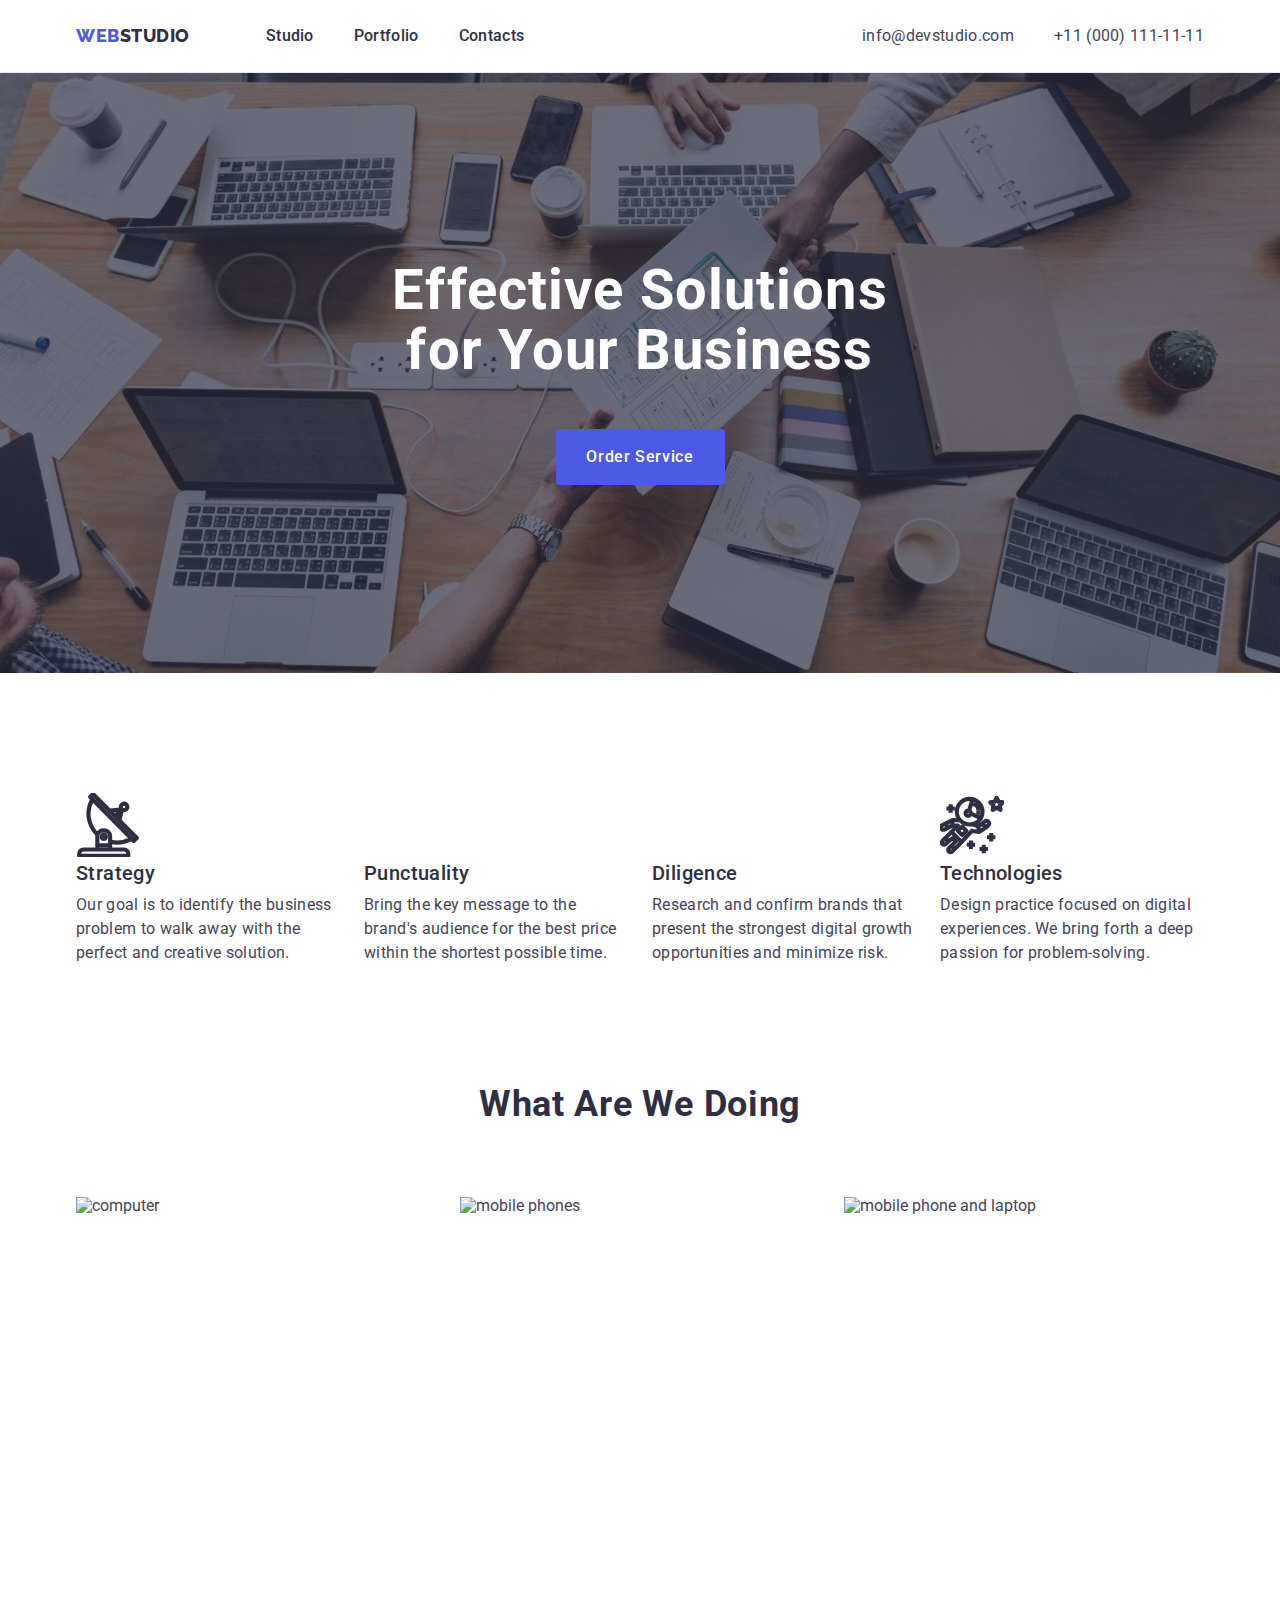
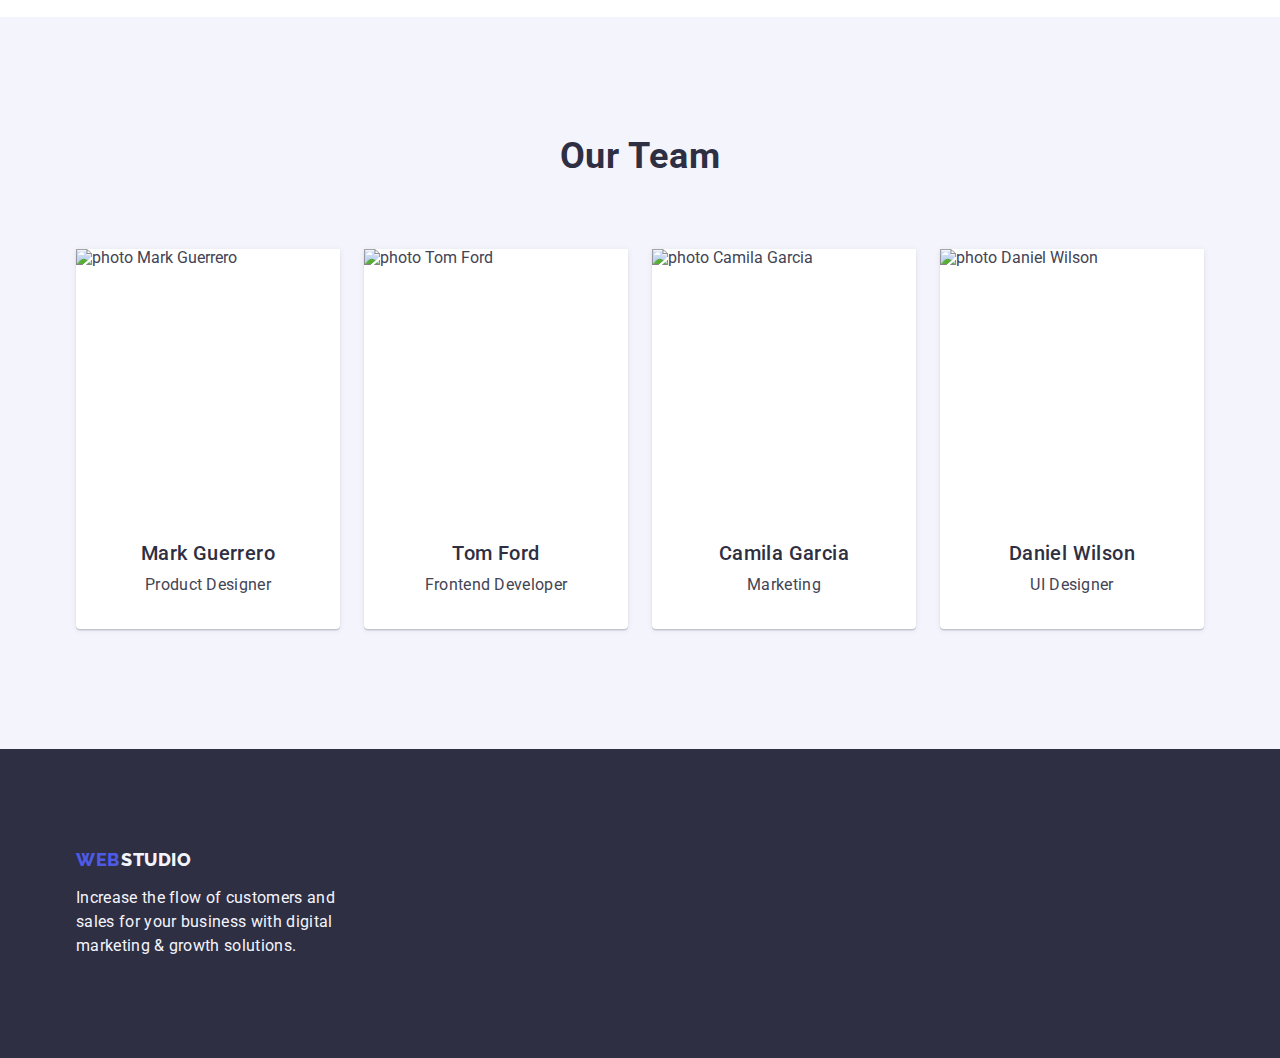
==== index.html @ 26f966c1 "fff" ====
<!DOCTYPE html>
<html lang="en">

<head>
    <meta charset="UTF-8">
    <meta http-equiv="X-UA-Compatible" content="IE=edge">
    <meta name="viewport" content="width=device-width, initial-scale=1.0">
    <title>Web Studio</title>
    <!--normalize-->
    <link rel="stylesheet" href="https://cdn.jsdelivr.net/npm/modern-normalize@2.0.0/modern-normalize.min.css">
    <!--Fonts-->
    <link rel="preconnect" href="https://fonts.googleapis.com">
    <link rel="preconnect" href="https://fonts.gstatic.com" crossorigin>
    <link href="https://fonts.googleapis.com/css2?family=Raleway:wght@800&family=Roboto:wght@400;500;700&display=swap"
        rel="stylesheet">
    <!--customs styles-->
    <link rel="stylesheet" href="./css/styles.css">
</head>

<body>
    <!--Header section-->
    <header class="header">
        <div class="container header-flex">
            <nav class="site-nav">
                <a href="./index.html" class="link logo">Web<span class="title-accent">Studio</span></a>
                <ul class="list header-list">
                    <li><a href="./index.html" class="link menu">Studio </a></li>
                    <li><a href="./portfolio.html" class="link menu">Portfolio</a></li>
                    <li><a href="" class="link menu">Contacts</a></li>
                </ul>
            </nav>
            <address class="headr-adress">
                <ul class="list header-list">
                    <li><a href="mailto:info@devstudio.com" class="link mail-tel">info@devstudio.com</a></li>
                    <li><a href="tel:+110001111111" class="link mail-tel">+11 (000) 111-11-11</a></li>
                </ul>
            </address>
        </div>
    </header>

    <!--Main -->
    <Main>
        <!--Section 1-->
        <section class="section-title">
            <div class="container">
                <h1 class="title">Effective Solutions for Your Business</h1>
                <button type="button" class="title-btn">Order Service</button>
            </div>
        </section>

        <!--Section 2-->
        <section class="section-two">
            <div class="container">
                <h2 class="visually-hidden">text</h2>
                <ul class="list sect-two-list">
                    <li class="items-bloks">
                        <svg class="sect-two-svg" width="64" height="64">
                            <use href="./images/icons.svg#antenna-1"></use>
                        </svg>
                        <h3 class="section-bloks-subtitle">Strategy</h3>
                        <p class="section-bloks-text">Our goal is to identify the business problem to walk away with the
                            perfect
                            and creative
                            solution.</p>
                    </li>
                    <li class="items-bloks">
                        <svg class="sect-two-svg" width="64" height="64">
                            <use href="./images/instagram.svg#clock-1"></use>
                        </svg>
                        <h3 class="section-bloks-subtitle">Punctuality</h3>
                        <p class="section-bloks-text">Bring the key message to the brand's audience for the best price
                            within the
                            shortest
                            possible time.</p>
                    </li>
                    <li class="items-bloks">
                        <svg class="sect-two-svg" width="64" height="64">
                            <use href=".images/icons.svg#diagram-1"></use>
                        </svg>
                        <h3 class="section-bloks-subtitle">Diligence</h3>
                        <p class="section-bloks-text">Research and confirm brands that present the strongest digital
                            growth
                            opportunities and
                            minimize risk.</p>
                    </li>
                    <li class="items-bloks">
                        <svg class="sect-two-svg" width="64" height="64">
                            <use href="./images/icons.svg#astronaut-1"></use>
                        </svg>
                        <h3 class="section-bloks-subtitle">Technologies</h3>
                        <p class="section-bloks-text">Design practice focused on digital experiences. We bring forth a
                            deep
                            passion for
                            problem-solving.</p>
                    </li>
                </ul>
            </div>
        </section>

        <!--Section 3-->
        <section class="section-works">
            <div class="container">
                <h2 class="subtitle-works">What are we doing</h2>
                <ul class="list list-works">
                    <li class="item-work"><img src="./images/main-page/Section-3/Rectangle71.jpg" alt="computer"
                            width="360" height="300">
                    </li>
                    <li class="item-work"><img src="./images/main-page/Section-3/Rectangle72.jpg" alt="mobile phones"
                            width="360" height="300"></li>
                    <li class="item-work"><img src="./images/main-page/Section-3/Rectangle73.jpg"
                            alt="mobile phone and laptop" width="360" height="300"> </li>
                </ul>
            </div>
        </section>

        <!--Section 4-->
        <section class="section-team">
            <div class="container">
                <h2 class="team-subtitle">Our Team</h2>
                <ul class="list list-teams">
                    <li class="item-team">
                        <img src="./images/main-page/Section-4/Mark-Guerrero.jpg" alt="photo Mark Guerrero" width="264"
                            height="260" class="foto-team">
                        <div class="team-block">
                            <h3 class="team-name">Mark Guerrero</h3>
                            <p class="desc-name">Product Designer</p>
                        </div>
                    </li>
                    <li class="item-team">
                        <img src="./images/main-page/Section-4/Tom-Ford.jpg" alt="photo Tom Ford" width="264"
                            height="260" class="foto-team">
                        <div class="team-block">
                            <h3 class="team-name">Tom Ford</h3>
                            <p class="desc-name">Frontend Developer</p>
                        </div>
                    </li>
                    <li class="item-team">
                        <img src="./images/main-page/Section-4/Camila-Garcia.jpg" alt="photo Camila Garcia" width="264"
                            height="260" class="foto-team">
                        <div class="team-block">
                            <h3 class="team-name">Camila Garcia</h3>
                            <p class="desc-name">Marketing</p>
                        </div>
                    </li>
                    <li class="item-team">
                        <img src="./images/main-page/Section-4/Daniel-Wilson.jpg" alt="photo Daniel Wilson" width="264"
                            height="260" class="foto-team">
                        <div class="team-block">
                            <h3 class="team-name">Daniel Wilson</h3>
                            <p class="desc-name">UI Designer</p>
                        </div>
                    </li>
                </ul>
            </div>
        </section>
    </Main>

    <!--Footer section -->
    <footer class="footer">
        <div class="container">
            <a href="./index.html" class="link logo logo-footer">web
                <span class="title-accent-footer">Studio</span></a>
            <p class="footer-text">Increase the flow of customers and sales for your business with digital marketing &
                growth solutions.
            </p>
        </div>
    </footer>
</body>

</html>
---- css/styles.css ----
/**
  |============================
  | common styles
  |============================
*/
:root {
    --background-color: #2E2F42;
    --btn-hover-color: #404BBF;
    --color-iris: #4D5AE5;
    --color-cloud: #F4F4FD;
    --white-color: #ffffff;
    --body-color: #434455;
    --cornflower: #E7E9FC;
}

/**
  |============================
  | reset styles
  |============================
*/
html,
body,
div,
span,
h1,
h2,
h3,
h4,
h5,
h6,
p,
a,
address,
img,
ol,
ul,
li,
tr,
th,
td,
footer,
header,
hgroup,
menu,
nav,
section,
audio,
video,
span {
    margin: 0;
    padding: 0;
}

.list {
    list-style: none;
}

.link {
    text-decoration: none;
}

.btn {
    font-family: inherit;
    cursor: pointer;
}

img {
    display: block;
}

.container {

    width: 1158px;
    margin-left: auto;
    margin-right: auto;
    padding-left: 15px;
    padding-right: 15px;
}

body {
    font-family: 'Roboto', sans-serif;
    color: var(--body-color);
    background-color: var(--white-color);
}

/**
  |============================
  | Header section
  |============================
*/
.header-flex {
    display: flex;
    justify-content: space-between;
}

.header-list {
    display: flex;
    align-items: center;
    gap: 40px;
}

.header {
    border-bottom: 1px solid var(--cornflower);
}

.site-nav {
    display: flex;
    align-items: center;
}

.logo {
    font-family: "Raleway",
        sans-serif;
    text-transform: uppercase;
    font-weight: 800;
    font-size: 18px;
    line-height: 1.17;
    letter-spacing: 0.03em;
    color: var(--color-iris);
    margin-right: 76px;
}

.title-accent {
    color: var(--background-color);
}

.menu {
    font-weight: 500;
    font-size: 16px;
    line-height: 1.5;
    letter-spacing: 0.02em;
    color: var(--background-color);
    padding: 24px 0;
    display: block;
}

.menu:focus,
.menu:hover {
    color: var(--btn-hover-color);
}

.headr-adress {
    font-style: normal;
}

.mail-tel {
    font-size: 16px;
    line-height: 1.5;
    letter-spacing: 0.02em;
    color: var(--body-color);
    padding: 24px 0;
    display: block;
}

.mail-tel:focus,
.mail-tel:hover {
    color: var(--btn-hover-color);
}

/**
  |============================
  | Section 1
  |============================
*/


.section-title {
    background: var(--background-color);
    background-image: linear-gradient(rgba(46, 47, 66, 0.70), rgba(46, 47, 66, 0.70)), url(../images/main-page/section-1/people-office.jpg);
    padding-top: 188px;
    padding-bottom: 188px;
    background-repeat: no-repeat;
    background-position: center;
    background-size: cover;
    max-width: 1440px;
    margin: 0 auto;
}

.title {
    font-weight: 700;
    font-size: 56px;
    line-height: 1.07;
    text-align: center;
    display: block;
    margin: 0 auto;
    color: var(--white-color);
    letter-spacing: 0.02em;
    margin-bottom: 48px;
    margin-top: 0;
    max-width: 496px;
}

.title-btn {
    background: var(--color-iris);
    color: var(--white-color);
    font-family: 'Roboto', sans-serif;
    font-size: 16px;
    letter-spacing: 0.04em;
    font-weight: 500;
    line-height: 1.5;
    cursor: pointer;
    width: 169px;
    height: 56px;
    margin: 0 auto;
    display: block;
    min-width: 169px;
    border: none;
    border-radius: 4px;
}

.title-btn:hover {
    background-color: var(--btn-hover-color);
}

.title-btn:focus {
    background-color: var(--btn-hover-color);
}

/**
  |============================
  | Section 2
  |============================
*/
.section-two {
    padding-top: 120px;
    padding-bottom: 120px;
}

.visually-hidden {
    position: absolute;
    width: 1px;
    height: 1px;
    margin: -1px;
    border: 0;
    padding: 0;
    white-space: nowrap;
    clip-path: inset(100%);
    clip: rect(0 0 0 0);
    overflow: hidden;
}

.sect-two-list {
    display: flex;
    gap: 24px;
}

.items-bloks {
    width: calc((100% - 3 * 24px) / 4);
}

.sect-two-svg {
    fill: none;
    stroke: #2E2F42;
}

.section-bloks-subtitle {
    font-weight: 500;
    font-size: 20px;
    line-height: 1.2;
    color: var(--background-color);
    letter-spacing: 0.02em;
    margin-bottom: 8px;
}

.section-bloks-text {
    color: var(--body-color);
    font-size: 16px;
    line-height: 1.5;
    letter-spacing: 0.02em;
}

/**
  |============================
  | Section 3
  |============================
*/

.section-works {
    padding-bottom: 120px;
}

.subtitle-works {
    font-size: 36px;
    line-height: 1.11;
    text-align: center;
    letter-spacing: 0.02em;
    text-transform: capitalize;
    color: var(--background-color);
    margin-bottom: 72px;
}

.list-works {
    display: flex;
    gap: 24px;
}

/**
  |============================
  | Section 4
  |============================
*/
.section-team {
    background: var(--color-cloud);
    padding-top: 120px;
    padding-bottom: 120px;
}

.team-subtitle {
    font-weight: 700;
    font-size: 36px;
    line-height: 1.11;
    letter-spacing: 0.02em;
    text-align: center;
    text-transform: capitalize;
    color: var(--background-color);
    margin-bottom: 72px;
}

.list-teams {
    display: flex;
    gap: 24px;
}

.item-team {
    background-color: var(--white-color);
    border-radius: 0px 0px 4px 4px;
    box-shadow: 0px 2px 1px 0px rgba(46, 47, 66, 0.08), 0px 1px 1px 0px rgba(46, 47, 66, 0.16), 0px 1px 6px 0px rgba(46, 47, 66, 0.08);
}

.team-block {
    padding: 32px 16px;
}

.team-name {
    color: var(--background-color);
    font-weight: 500;
    font-size: 20px;
    line-height: 1.2;
    letter-spacing: 0.02em;
    margin-bottom: 8px;
    text-align: center;
}

.desc-name {
    line-height: 1.5;
    letter-spacing: 0.02em;
    color: var(--body-color);
    text-align: center;
}

/**
  |============================
  | footer
  |============================
*/
.footer {
    background: var(--background-color);
    padding: 100px 0;
}

.logo-footer {
    color: var(--color-iris);
    display: inline-block;
    margin-bottom: 16px;
    margin-right: 0;
}

.title-accent-footer {
    color: var(--color-cloud);
    color: var(--color-cloud);
    margin-left: -3px;
}

.footer-text {
    line-height: 1.5;
    letter-spacing: 0.02em;
    color: var(--color-cloud);
    width: 264px;
}

/**
  |============================
  | portfolio body
  |============================
*/
.sect-portfolio {
    padding-top: 96px;
    padding-bottom: 120px;
}

.menu-portfolio {
    display: flex;
    gap: 24px;
    justify-content: center;
    margin-bottom: 72px;
}

.scrolls {
    font-weight: 500;
    font-size: 16px;
    line-height: 1.5;
    letter-spacing: 0.04em;
    background: var(--color-cloud);
    color: var(--color-iris);
    border-radius: 4px;
    border: 1px solid var(--cornflower);
    padding: 12px 24px;
}

.scrolls:focus,
.scrolls:hover {
    background: var(--btn-hover-color);
    color: var(--white-color);
    border: 1px solid transparent;
}

.link-block {
    padding: 32px 16px;
    border: 1px solid var(--cornflower);
    border-top: none;
}

.link-title {
    font-weight: 500;
    font-size: 20px;
    line-height: 1.2;
    letter-spacing: 0.02em;
    color: var(--background-color);
    margin-bottom: 8px;
}

.link-desk {
    font-size: 16px;
    line-height: 1.5;
    letter-spacing: 0.02em;
    color: var(--body-color);
}

.list-portfolio {
    display: flex;
    gap: 24px;
    row-gap: 48px;
    flex-wrap: wrap;
}

.item-portfolio {
    width: calc((100% - 48px) / 3);
    border: 1px solid var(--cornflower);
    background: var(--white-color);
}
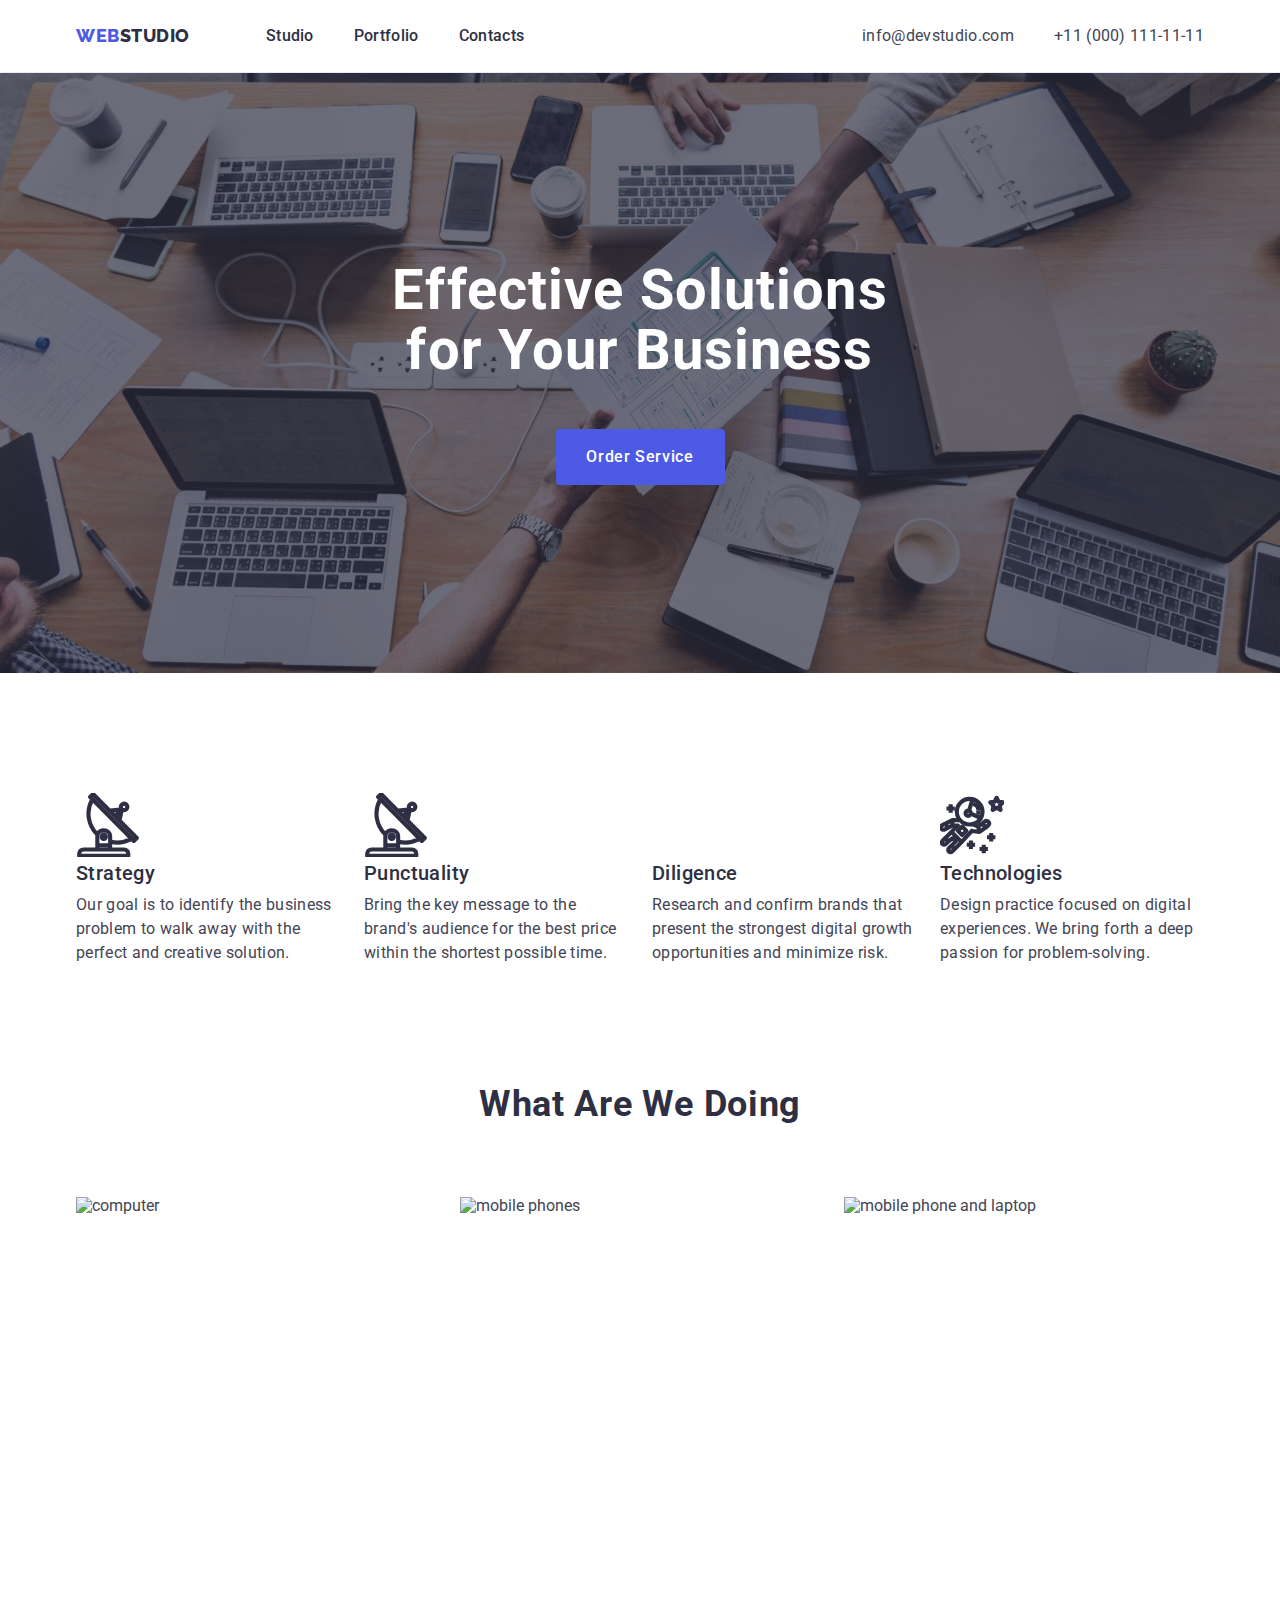
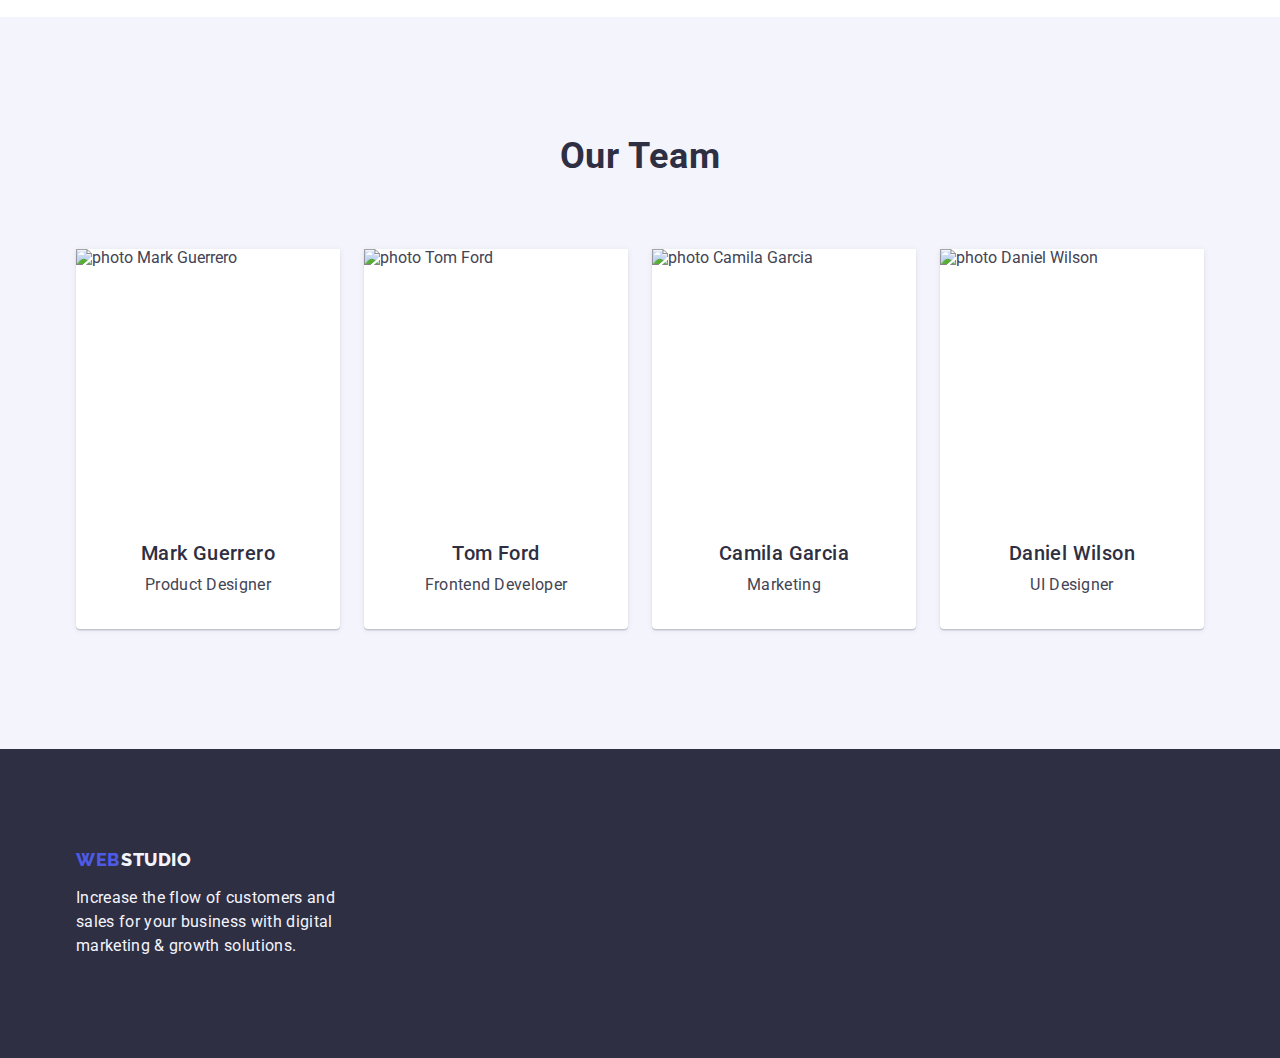
==== commit d8534252: "erere" ====
--- a/index.html
+++ b/index.html
@@ -65,7 +65,7 @@
                     </li>
                     <li class="items-bloks">
                         <svg class="sect-two-svg" width="64" height="64">
-                            <use href="./images/instagram.svg#clock-1"></use>
+                            <use href="./images/icons.svg#antenna-1"></use>
                         </svg>
                         <h3 class="section-bloks-subtitle">Punctuality</h3>
                         <p class="section-bloks-text">Bring the key message to the brand's audience for the best price
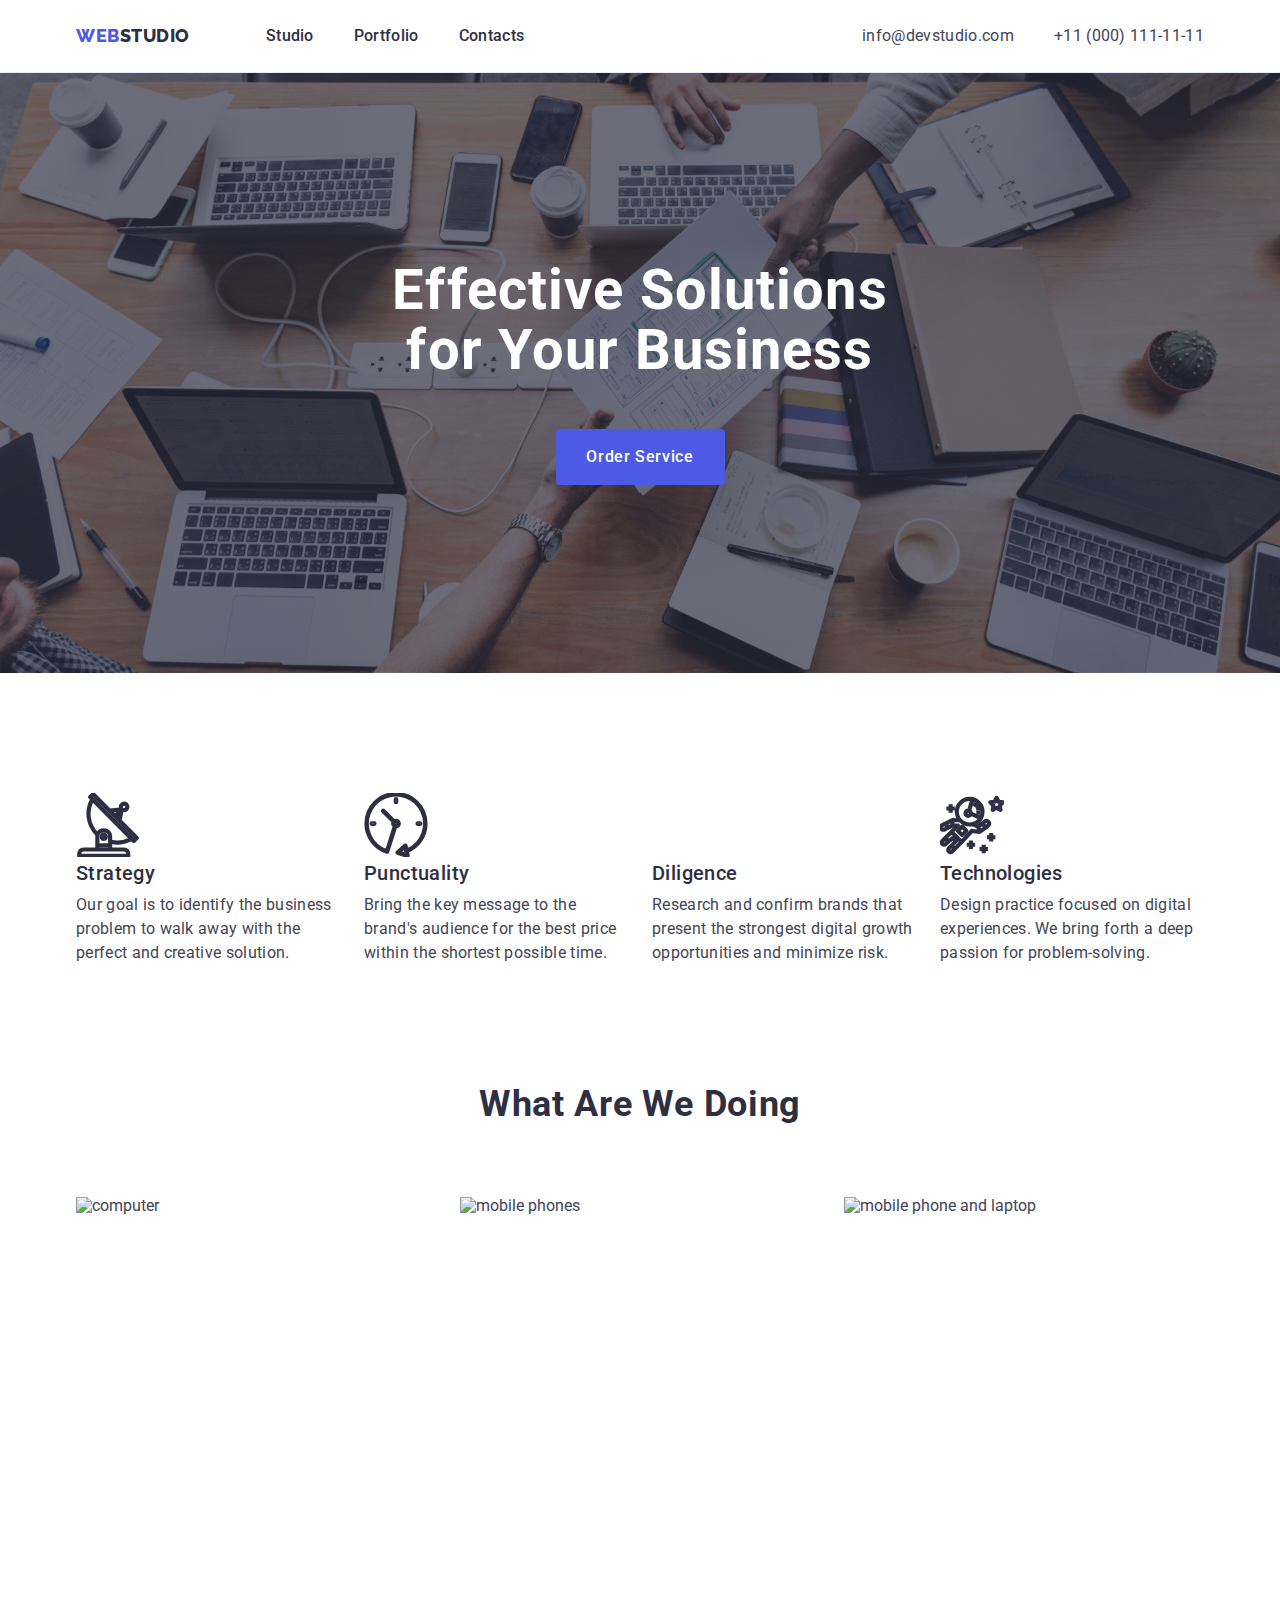
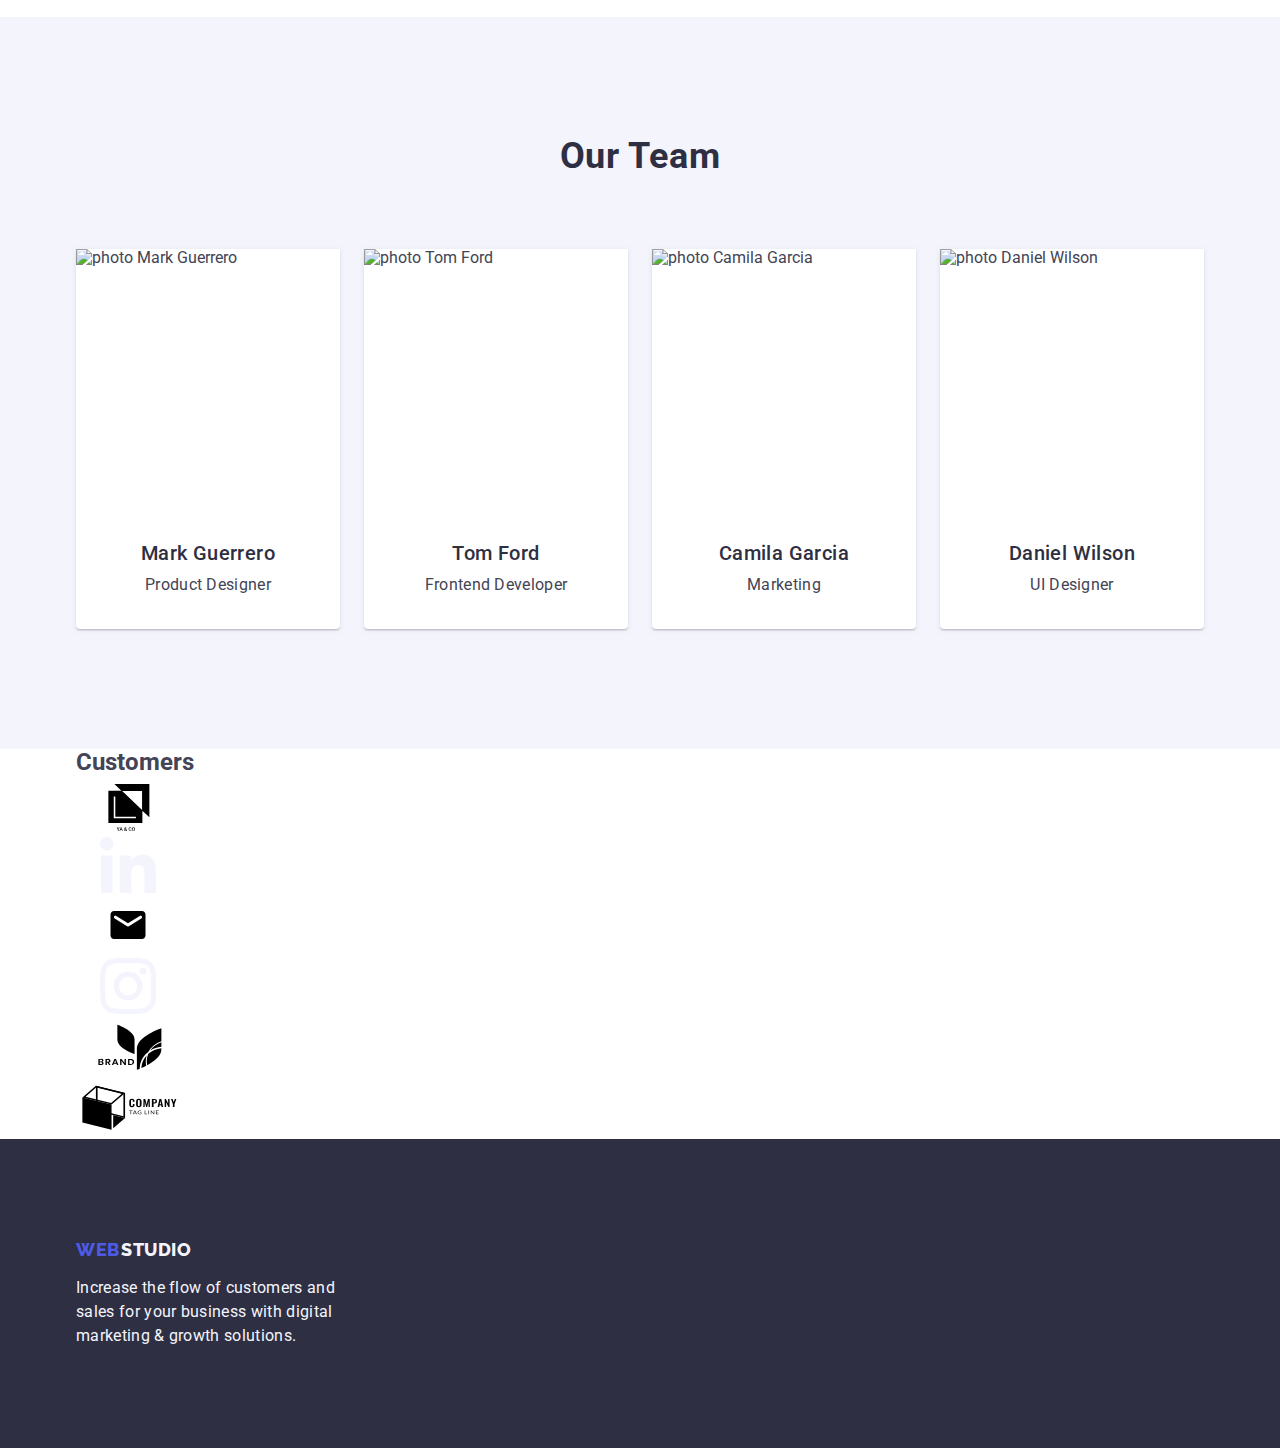
==== commit e0e4b23f: "йцу" ====
--- a/index.html
+++ b/index.html
@@ -55,7 +55,7 @@
                 <ul class="list sect-two-list">
                     <li class="items-bloks">
                         <svg class="sect-two-svg" width="64" height="64">
-                            <use href="./images/icons.svg#antenna-1"></use>
+                            <use href="./images/icons.svg#antenna"></use>
                         </svg>
                         <h3 class="section-bloks-subtitle">Strategy</h3>
                         <p class="section-bloks-text">Our goal is to identify the business problem to walk away with the
@@ -65,7 +65,7 @@
                     </li>
                     <li class="items-bloks">
                         <svg class="sect-two-svg" width="64" height="64">
-                            <use href="./images/icons.svg#antenna-1"></use>
+                            <use href="./images/icons.svg#clock"></use>
                         </svg>
                         <h3 class="section-bloks-subtitle">Punctuality</h3>
                         <p class="section-bloks-text">Bring the key message to the brand's audience for the best price
@@ -75,7 +75,7 @@
                     </li>
                     <li class="items-bloks">
                         <svg class="sect-two-svg" width="64" height="64">
-                            <use href=".images/icons.svg#diagram-1"></use>
+                            <use href=".images/icons.svg#diagram"></use>
                         </svg>
                         <h3 class="section-bloks-subtitle">Diligence</h3>
                         <p class="section-bloks-text">Research and confirm brands that present the strongest digital
@@ -85,7 +85,7 @@
                     </li>
                     <li class="items-bloks">
                         <svg class="sect-two-svg" width="64" height="64">
-                            <use href="./images/icons.svg#astronaut-1"></use>
+                            <use href="./images/icons.svg#astronaut"></use>
                         </svg>
                         <h3 class="section-bloks-subtitle">Technologies</h3>
                         <p class="section-bloks-text">Design practice focused on digital experiences. We bring forth a
@@ -153,14 +153,53 @@
                 </ul>
             </div>
         </section>
+
+        <!--Section 5-->
+        <section class="section-customers">
+            <div class="container">
+                <h2>Customers</h2>
+                <ul class="list list-icon">
+                    <li class="item-icon"><a href="" class="link-icon" aria-label="logo-1">
+                            <svg class="customers-icon" width="104" height="56">
+                                <use href="./images/icons.svg#logo-1"></use>
+                            </svg>
+                        </a></li>
+                    <li class="item-icon"><a href="" class="link-icon" aria-label="logo-2">
+                            <svg class="customers-icon" width="104" height="56">
+                                <use href="./images/icons.svg#linkedin"></use>
+                            </svg>
+                        </a></li>
+                    <li class="item-icon"><a href="" class="link-icon" aria-label="logo-3">
+                            <svg class="customers-icon" width="104" height="56">
+                                <use href="./images/icons.svg#email"></use>
+                            </svg>
+                        </a></li>
+                    <li class="item-icon"><a href="" class="link-icon" aria-label="logo-4">
+                            <svg class="customers-icon" width="104" height="56">
+                                <use href="./images/icons.svg#instagram"></use>
+                            </svg>
+                        </a></li>
+                    <li class="item-icon"><a href="" class="link-icon" aria-label="logo-5">
+                            <svg class="customers-icon" width="104" height="56">
+                                <use href="./images/icons.svg#logo-5"></use>
+                            </svg>
+                        </a></li>
+                    <li class="item-icon"><a href="" class="link-icon" aria-label="logo-6">
+                            <svg class="customers-icon" width="104" height="56">
+                                <use href="./images/icons.svg#logo-6"></use>
+                            </svg>
+                        </a></li>
+                </ul>
+            </div>
+        </section>
     </Main>
-
     <!--Footer section -->
     <footer class="footer">
         <div class="container">
             <a href="./index.html" class="link logo logo-footer">web
                 <span class="title-accent-footer">Studio</span></a>
-            <p class="footer-text">Increase the flow of customers and sales for your business with digital marketing &
+            <p class="footer-text">Increase the flow of customers and sales for your business with digital
+                marketing &
                 growth solutions.
             </p>
         </div>
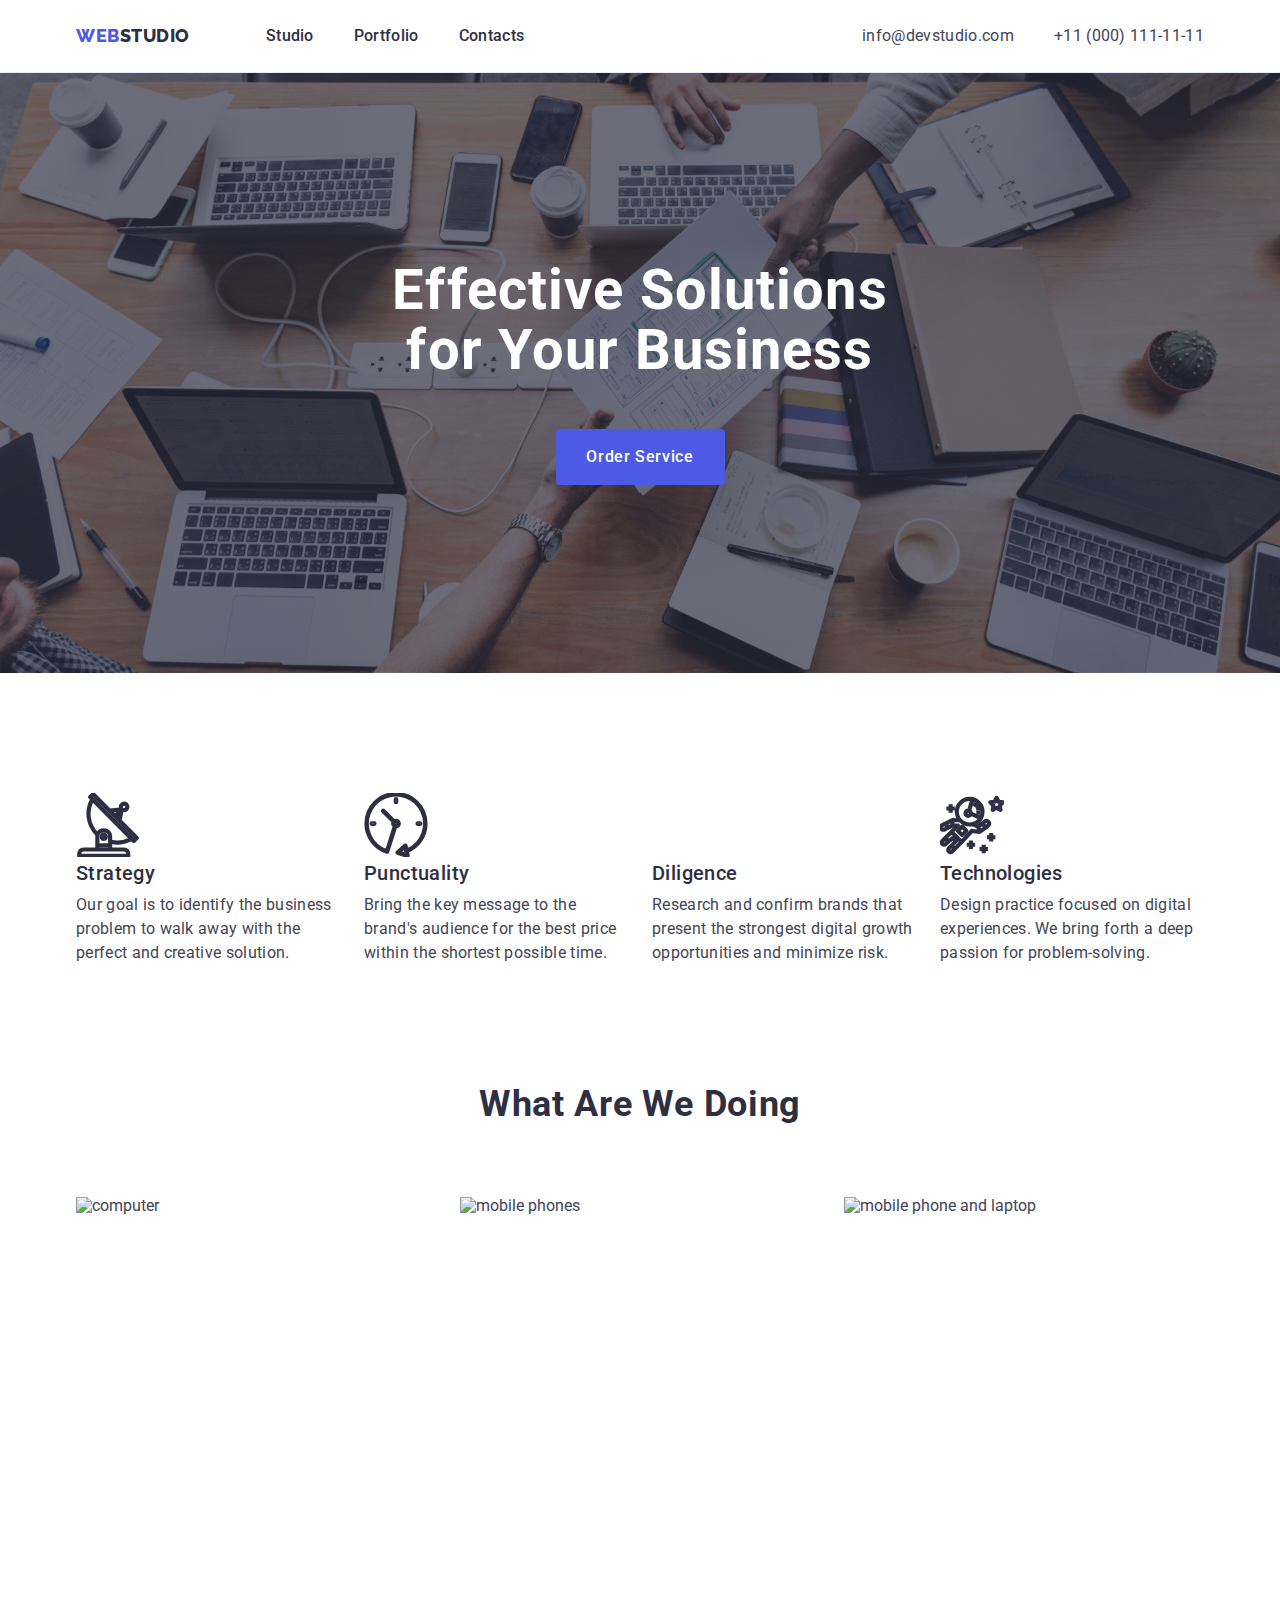
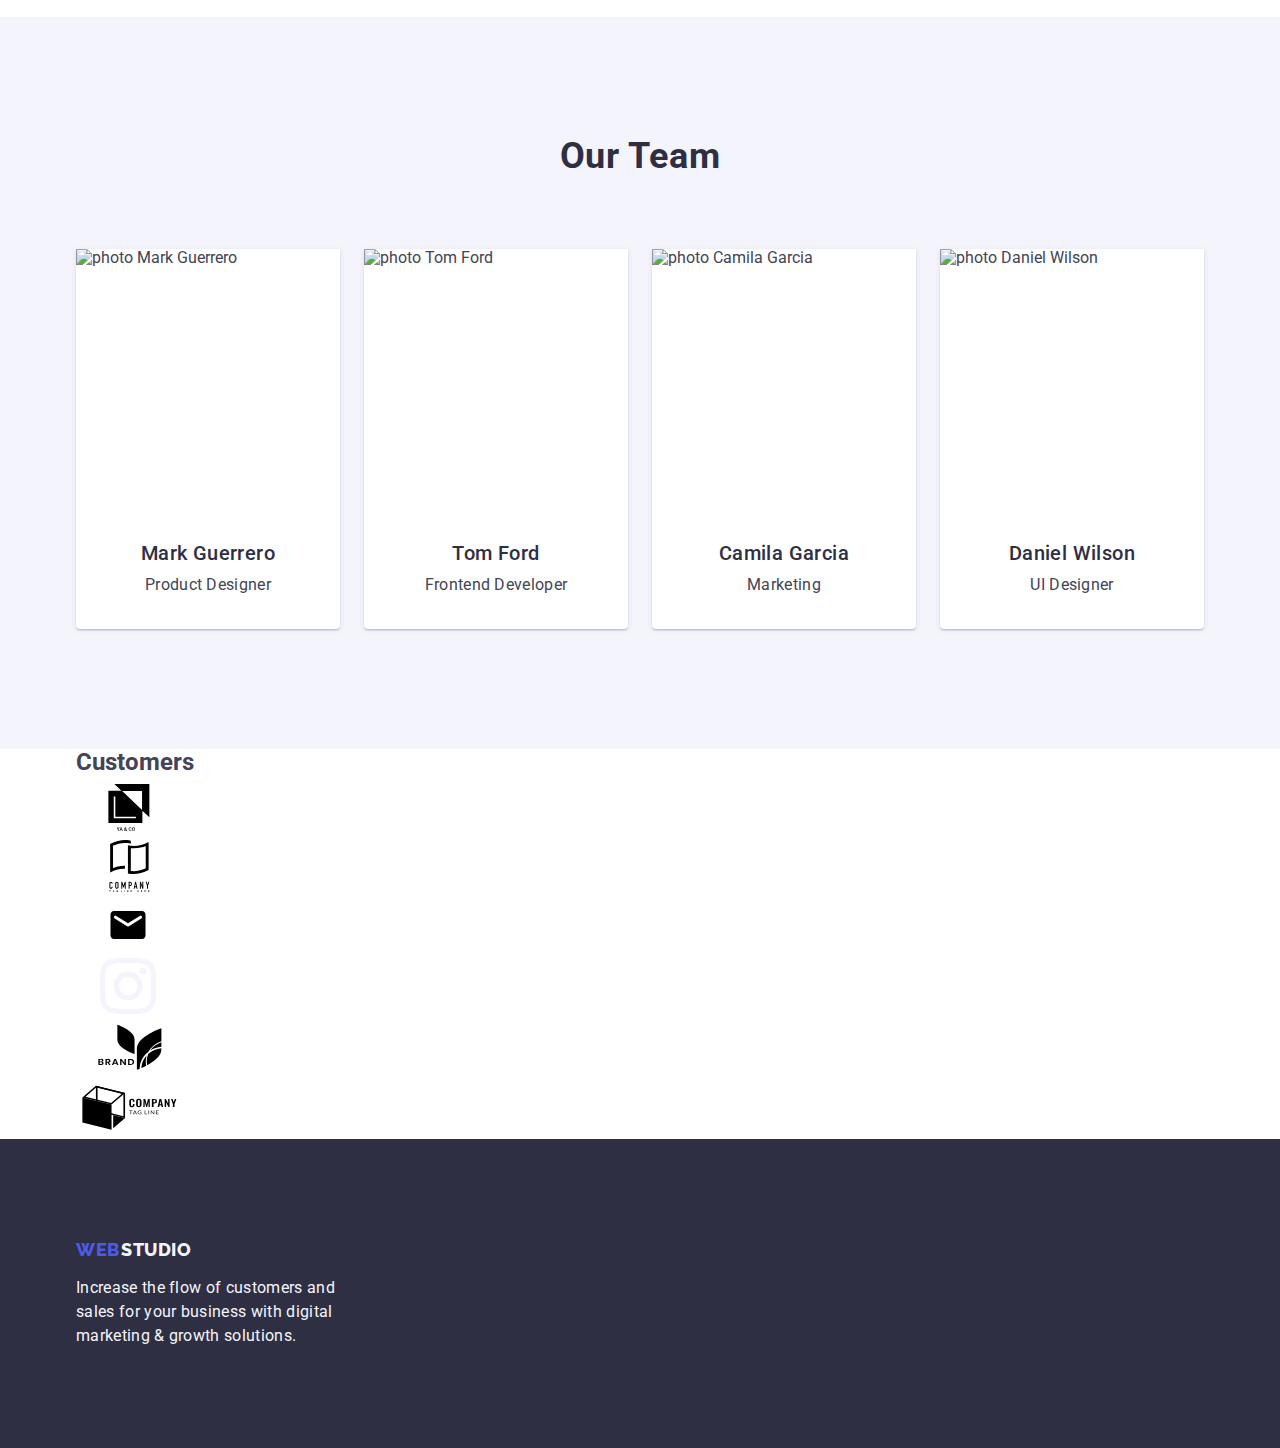
==== commit 915fbffd: "3у1уу" ====
--- a/index.html
+++ b/index.html
@@ -166,7 +166,7 @@
                         </a></li>
                     <li class="item-icon"><a href="" class="link-icon" aria-label="logo-2">
                             <svg class="customers-icon" width="104" height="56">
-                                <use href="./images/icons.svg#linkedin"></use>
+                                <use href="./images/icons.svg#logo-2"></use>
                             </svg>
                         </a></li>
                     <li class="item-icon"><a href="" class="link-icon" aria-label="logo-3">
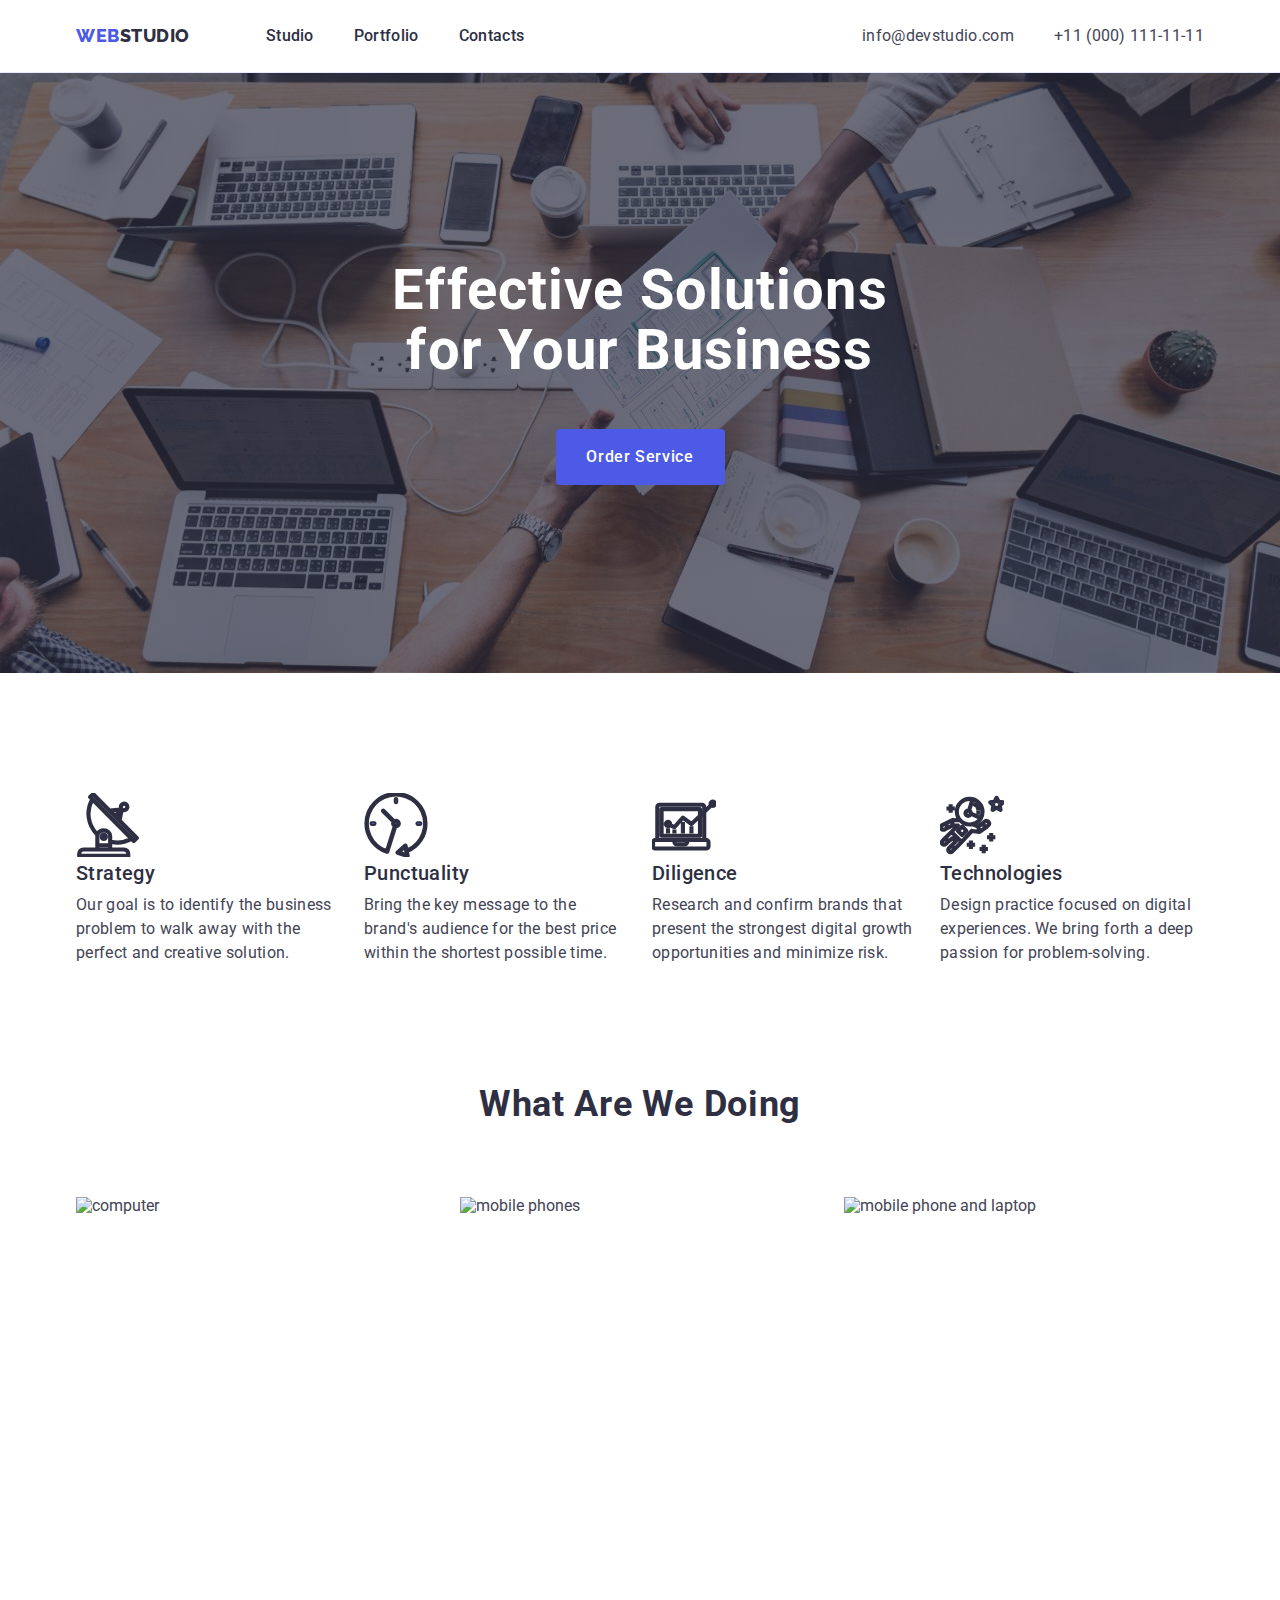
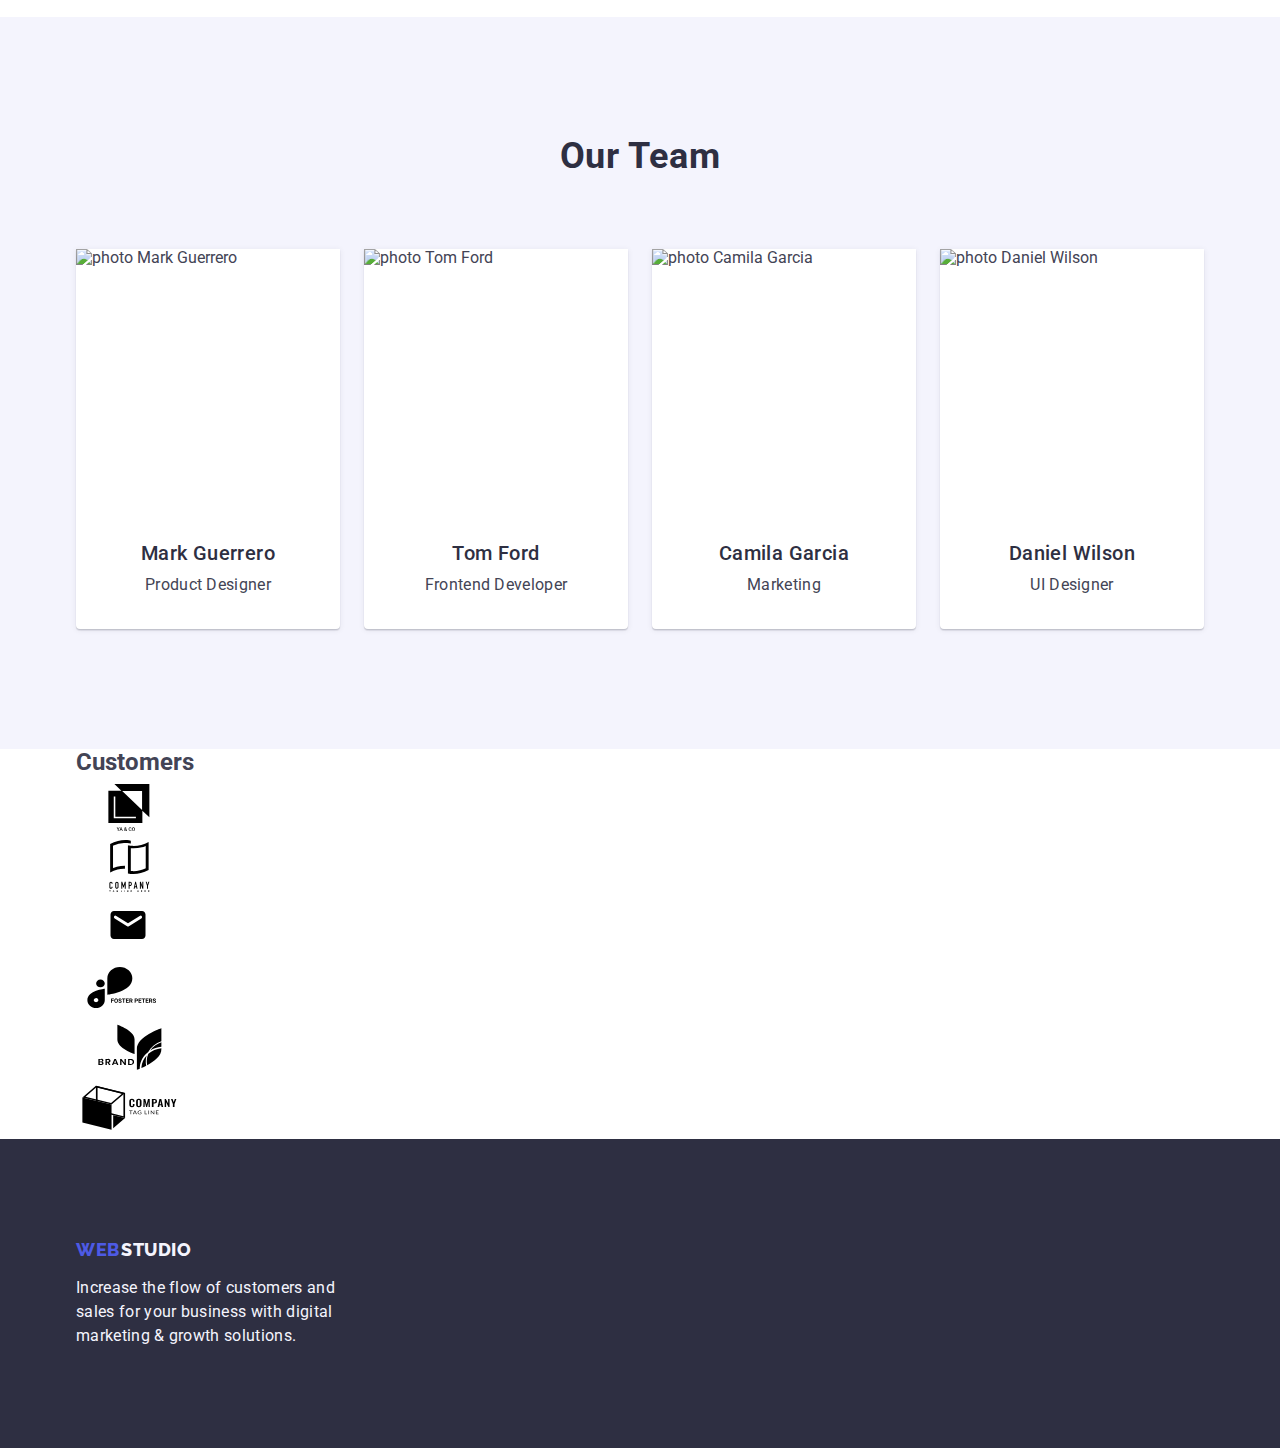
==== commit fc521642: "343f" ====
--- a/index.html
+++ b/index.html
@@ -75,7 +75,7 @@
                     </li>
                     <li class="items-bloks">
                         <svg class="sect-two-svg" width="64" height="64">
-                            <use href=".images/icons.svg#diagram"></use>
+                            <use href="./images/icons.svg#diagram"></use>
                         </svg>
                         <h3 class="section-bloks-subtitle">Diligence</h3>
                         <p class="section-bloks-text">Research and confirm brands that present the strongest digital
@@ -176,7 +176,7 @@
                         </a></li>
                     <li class="item-icon"><a href="" class="link-icon" aria-label="logo-4">
                             <svg class="customers-icon" width="104" height="56">
-                                <use href="./images/icons.svg#instagram"></use>
+                                <use href="./images/icons.svg#logo-4"></use>
                             </svg>
                         </a></li>
                     <li class="item-icon"><a href="" class="link-icon" aria-label="logo-5">
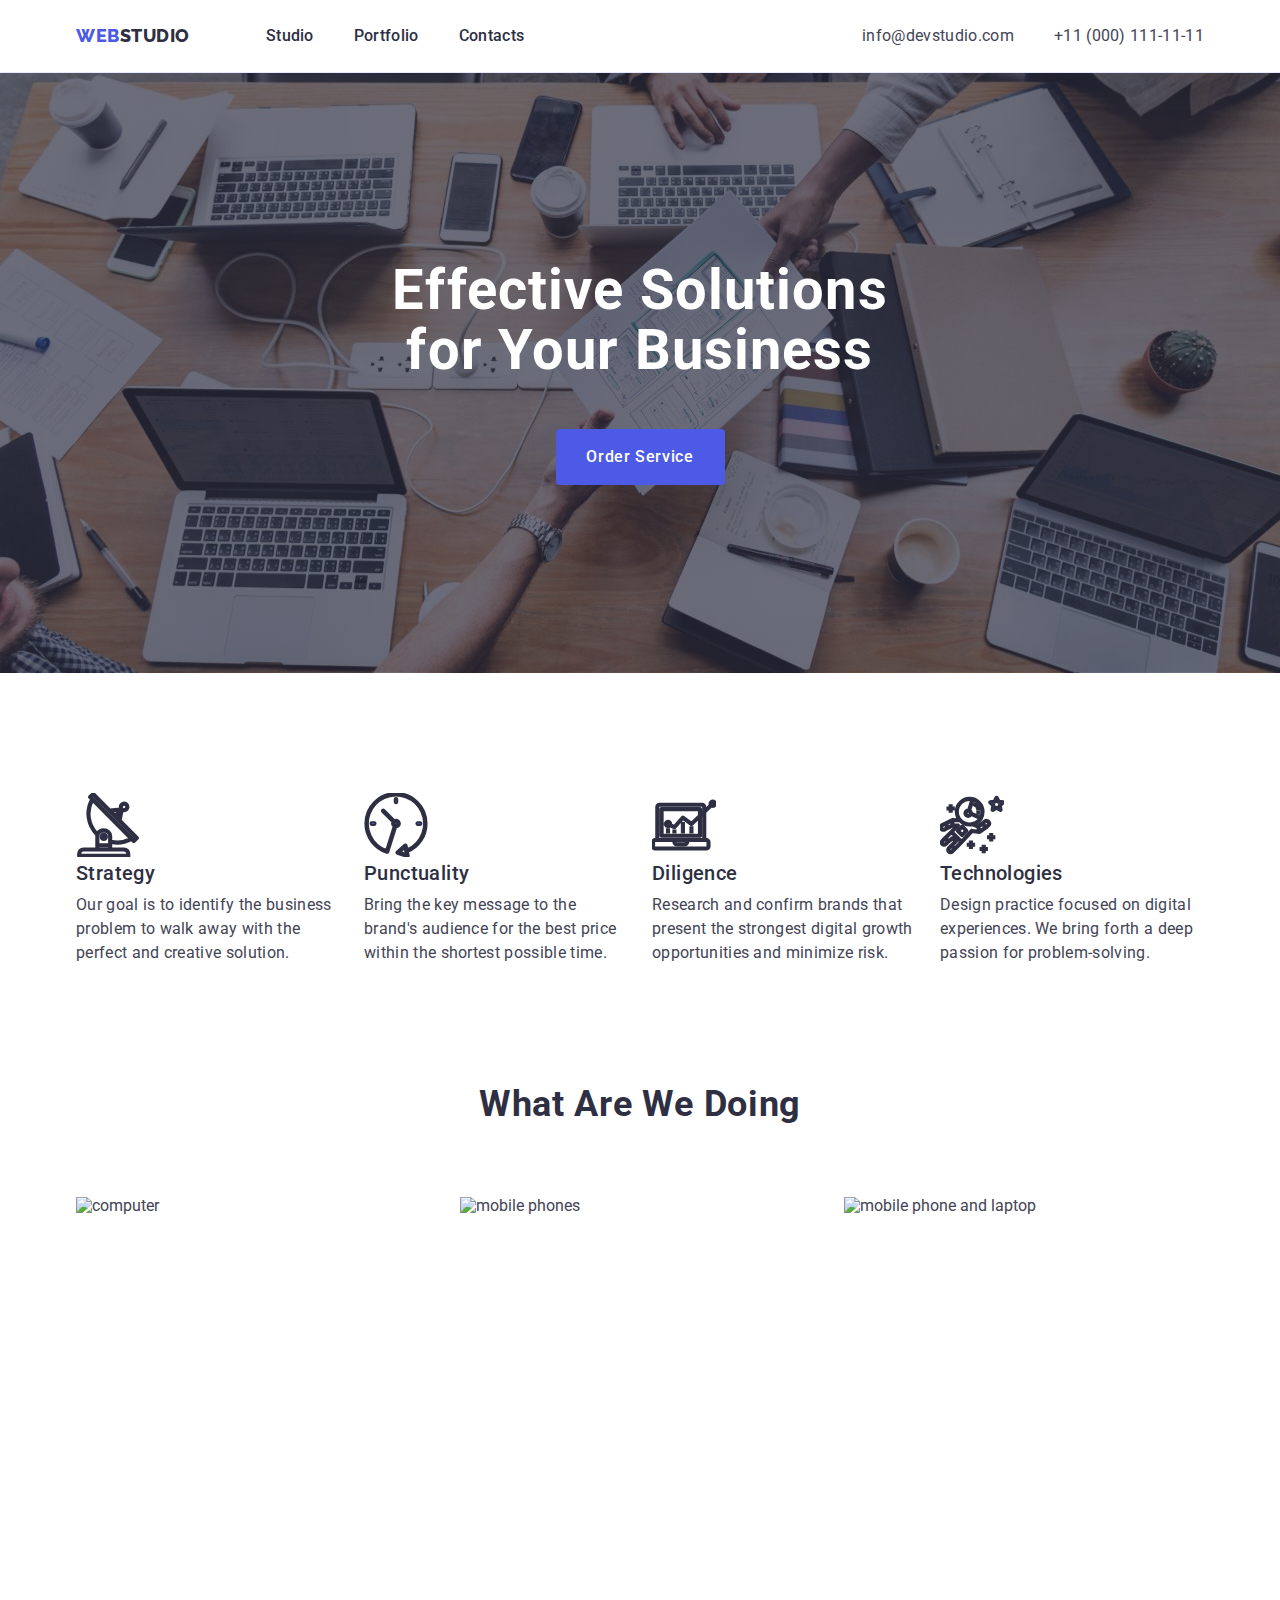
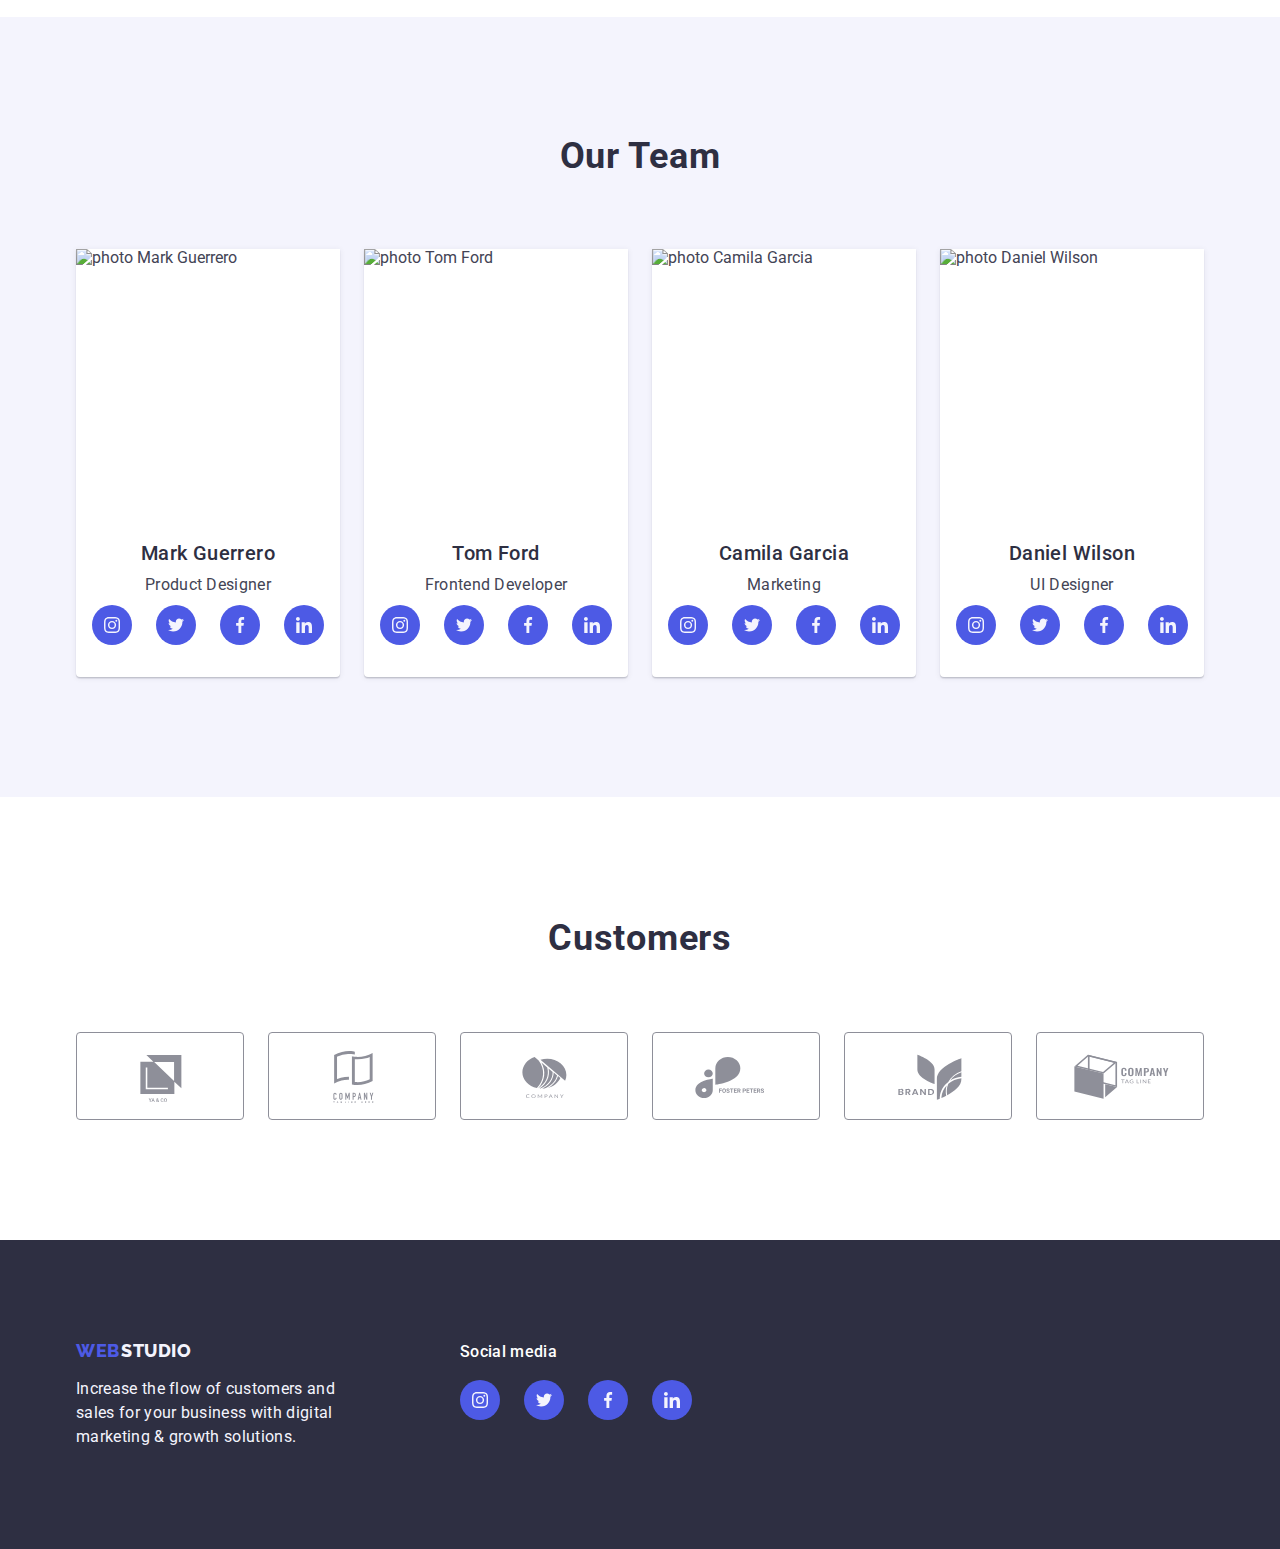
==== commit 80a07756: "123" ====
--- a/index.html
+++ b/index.html
@@ -55,7 +55,7 @@
                 <ul class="list sect-two-list">
                     <li class="items-bloks">
                         <svg class="sect-two-svg" width="64" height="64">
-                            <use href="./images/icons.svg#antenna"></use>
+                            <use xlink:href="./images/sprite.svg#antenna"></use>
                         </svg>
                         <h3 class="section-bloks-subtitle">Strategy</h3>
                         <p class="section-bloks-text">Our goal is to identify the business problem to walk away with the
@@ -65,7 +65,7 @@
                     </li>
                     <li class="items-bloks">
                         <svg class="sect-two-svg" width="64" height="64">
-                            <use href="./images/icons.svg#clock"></use>
+                            <use href="./images/sprite.svg#clock"></use>
                         </svg>
                         <h3 class="section-bloks-subtitle">Punctuality</h3>
                         <p class="section-bloks-text">Bring the key message to the brand's audience for the best price
@@ -75,7 +75,7 @@
                     </li>
                     <li class="items-bloks">
                         <svg class="sect-two-svg" width="64" height="64">
-                            <use href="./images/icons.svg#diagram"></use>
+                            <use href="./images/sprite.svg#diagram"></use>
                         </svg>
                         <h3 class="section-bloks-subtitle">Diligence</h3>
                         <p class="section-bloks-text">Research and confirm brands that present the strongest digital
@@ -85,7 +85,7 @@
                     </li>
                     <li class="items-bloks">
                         <svg class="sect-two-svg" width="64" height="64">
-                            <use href="./images/icons.svg#astronaut"></use>
+                            <use href="./images/sprite.svg#astronaut"></use>
                         </svg>
                         <h3 class="section-bloks-subtitle">Technologies</h3>
                         <p class="section-bloks-text">Design practice focused on digital experiences. We bring forth a
@@ -124,6 +124,36 @@
                         <div class="team-block">
                             <h3 class="team-name">Mark Guerrero</h3>
                             <p class="desc-name">Product Designer</p>
+                            <ul class="list list-icons-team">
+                                <li class="item-icons-team">
+                                    <a href="" class="link-icons-team">
+                                        <svg class="social-media-icon" width="16" height="16">
+                                            <use href="./images/sprite.svg#instagram"></use>
+                                        </svg>
+                                    </a>
+                                </li>
+                                <li class="item-icons-team">
+                                    <a href="" class="link-icons-team">
+                                        <svg class="social-media-icon" width="16" height="16">
+                                            <use href="./images/sprite.svg#twitter"></use>
+                                        </svg>
+                                    </a>
+                                </li>
+                                <li class="item-icons-team">
+                                    <a href="" class="link-icons-team">
+                                        <svg class="social-media-icon" width="16" height="16">
+                                            <use href="./images/sprite.svg#facebook"></use>
+                                        </svg>
+                                    </a>
+                                </li>
+                                <li class="item-icons-team">
+                                    <a href="" class="link-icons-team">
+                                        <svg class="social-media-icon" width="16" height="16">
+                                            <use href="./images/sprite.svg#linkedin"></use>
+                                        </svg>
+                                    </a>
+                                </li>
+                            </ul>
                         </div>
                     </li>
                     <li class="item-team">
@@ -132,6 +162,36 @@
                         <div class="team-block">
                             <h3 class="team-name">Tom Ford</h3>
                             <p class="desc-name">Frontend Developer</p>
+                            <ul class="list list-icons-team">
+                                <li class="item-icons-team">
+                                    <a href="" class="link-icons-team">
+                                        <svg class="social-media-icon" width="16" height="16">
+                                            <use href="./images/sprite.svg#instagram"></use>
+                                        </svg>
+                                    </a>
+                                </li>
+                                <li class="item-icons-team">
+                                    <a href="" class="link-icons-team">
+                                        <svg class="social-media-icon" width="16" height="16">
+                                            <use href="./images/sprite.svg#twitter"></use>
+                                        </svg>
+                                    </a>
+                                </li>
+                                <li class="item-icons-team">
+                                    <a href="" class="link-icons-team">
+                                        <svg class="social-media-icon" width="16" height="16">
+                                            <use href="./images/sprite.svg#facebook"></use>
+                                        </svg>
+                                    </a>
+                                </li>
+                                <li class="item-icons-team">
+                                    <a href="" class="link-icons-team">
+                                        <svg class="social-media-icon" width="16" height="16">
+                                            <use href="./images/sprite.svg#linkedin"></use>
+                                        </svg>
+                                    </a>
+                                </li>
+                            </ul>
                         </div>
                     </li>
                     <li class="item-team">
@@ -140,6 +200,36 @@
                         <div class="team-block">
                             <h3 class="team-name">Camila Garcia</h3>
                             <p class="desc-name">Marketing</p>
+                            <ul class="list list-icons-team">
+                                <li class="item-icons-team">
+                                    <a href="" class="link-icons-team">
+                                        <svg class="social-media-icon" width="16" height="16">
+                                            <use href="./images/sprite.svg#instagram"></use>
+                                        </svg>
+                                    </a>
+                                </li>
+                                <li class="item-icons-team">
+                                    <a href="" class="link-icons-team">
+                                        <svg class="social-media-icon" width="16" height="16">
+                                            <use href="./images/sprite.svg#twitter"></use>
+                                        </svg>
+                                    </a>
+                                </li>
+                                <li class="item-icons-team">
+                                    <a href="" class="link-icons-team">
+                                        <svg class="social-media-icon" width="16" height="16">
+                                            <use href="./images/sprite.svg#facebook"></use>
+                                        </svg>
+                                    </a>
+                                </li>
+                                <li class="item-icons-team">
+                                    <a href="" class="link-icons-team">
+                                        <svg class="social-media-icon" width="16" height="16">
+                                            <use href="./images/sprite.svg#linkedin"></use>
+                                        </svg>
+                                    </a>
+                                </li>
+                            </ul>
                         </div>
                     </li>
                     <li class="item-team">
@@ -148,6 +238,36 @@
                         <div class="team-block">
                             <h3 class="team-name">Daniel Wilson</h3>
                             <p class="desc-name">UI Designer</p>
+                            <ul class="list list-icons-team">
+                                <li class="item-icons-team">
+                                    <a href="" class="link-icons-team">
+                                        <svg class="social-media-icon" width="16" height="16">
+                                            <use href="./images/sprite.svg#instagram"></use>
+                                        </svg>
+                                    </a>
+                                </li>
+                                <li class="item-icons-team">
+                                    <a href="" class="link-icons-team">
+                                        <svg class="social-media-icon" width="16" height="16">
+                                            <use href="./images/sprite.svg#twitter"></use>
+                                        </svg>
+                                    </a>
+                                </li>
+                                <li class="item-icons-team">
+                                    <a href="" class="link-icons-team">
+                                        <svg class="social-media-icon" width="16" height="16">
+                                            <use href="./images/sprite.svg#facebook"></use>
+                                        </svg>
+                                    </a>
+                                </li>
+                                <li class="item-icons-team">
+                                    <a href="" class="link-icons-team">
+                                        <svg class="social-media-icon" width="16" height="16">
+                                            <use href="./images/sprite.svg#linkedin"></use>
+                                        </svg>
+                                    </a>
+                                </li>
+                            </ul>
                         </div>
                     </li>
                 </ul>
@@ -157,51 +277,98 @@
         <!--Section 5-->
         <section class="section-customers">
             <div class="container">
-                <h2>Customers</h2>
-                <ul class="list list-icon">
-                    <li class="item-icon"><a href="" class="link-icon" aria-label="logo-1">
-                            <svg class="customers-icon" width="104" height="56">
-                                <use href="./images/icons.svg#logo-1"></use>
-                            </svg>
-                        </a></li>
-                    <li class="item-icon"><a href="" class="link-icon" aria-label="logo-2">
-                            <svg class="customers-icon" width="104" height="56">
-                                <use href="./images/icons.svg#logo-2"></use>
-                            </svg>
-                        </a></li>
-                    <li class="item-icon"><a href="" class="link-icon" aria-label="logo-3">
-                            <svg class="customers-icon" width="104" height="56">
-                                <use href="./images/icons.svg#email"></use>
-                            </svg>
-                        </a></li>
-                    <li class="item-icon"><a href="" class="link-icon" aria-label="logo-4">
-                            <svg class="customers-icon" width="104" height="56">
-                                <use href="./images/icons.svg#logo-4"></use>
-                            </svg>
-                        </a></li>
-                    <li class="item-icon"><a href="" class="link-icon" aria-label="logo-5">
-                            <svg class="customers-icon" width="104" height="56">
-                                <use href="./images/icons.svg#logo-5"></use>
-                            </svg>
-                        </a></li>
-                    <li class="item-icon"><a href="" class="link-icon" aria-label="logo-6">
-                            <svg class="customers-icon" width="104" height="56">
-                                <use href="./images/icons.svg#logo-6"></use>
-                            </svg>
-                        </a></li>
+                <h2 class="subtitle-customers">Customers</h2>
+                <ul class="list list-customers">
+                    <li class="item-customers">
+                        <a href="" class="link-customers" aria-label="logo-1">
+                            <svg class="customers-icon" width="104" height="56">
+                                <use href="./images/sprite.svg#logo-1"></use>
+                            </svg>
+                        </a>
+                    </li>
+                    <li class="item-customers">
+                        <a href="" class="link-customers" aria-label="logo-2">
+                            <svg class="customers-icon" width="104" height="56">
+                                <use href="./images/sprite.svg#logo-2"></use>
+                            </svg>
+                        </a>
+                    </li>
+                    <li class="item-customers">
+                        <a href="" class="link-customers" aria-label="logo-3">
+                            <svg class="customers-icon" width="104" height="56">
+                                <use href="./images/sprite.svg#logo-3"></use>
+                            </svg>
+                        </a>
+                    </li>
+                    <li class="item-customers">
+                        <a href="" class="link-customers" aria-label="logo-4">
+                            <svg class="customers-icon" width="104" height="56">
+                                <use href="./images/sprite.svg#logo-4"></use>
+                            </svg>
+                        </a>
+                    </li>
+                    <li class="item-customers">
+                        <a href="" class="link-customers" aria-label="logo-5">
+                            <svg class="customers-icon" width="104" height="56">
+                                <use href="./images/sprite.svg#logo-5"></use>
+                            </svg>
+                        </a>
+                    </li>
+                    <li class="item-customers">
+                        <a href="" class="link-customers" aria-label="logo-6">
+                            <svg class="customers-icon" width="104" height="56">
+                                <use href="./images/sprite.svg#logo-6"></use>
+                            </svg>
+                        </a>
+                    </li>
                 </ul>
             </div>
         </section>
     </Main>
     <!--Footer section -->
     <footer class="footer">
-        <div class="container">
-            <a href="./index.html" class="link logo logo-footer">web
-                <span class="title-accent-footer">Studio</span></a>
-            <p class="footer-text">Increase the flow of customers and sales for your business with digital
-                marketing &
-                growth solutions.
-            </p>
+        <div class="container cont-footer">
+            <div class="logo-block-footer">
+                <a href="./index.html" class="link logo logo-footer">web
+                    <span class="title-accent-footer">Studio</span></a>
+                <p class="footer-text">Increase the flow of customers and sales for your business with digital
+                    marketing &
+                    growth solutions.
+                </p>
+            </div>
+            <div class="icons-block-foooter">
+                <p class="subtitle-footer">Social media</p>
+                <ul class="list list-icons-footer">
+                    <li class="item-icons-footer">
+                        <a href="" class="link-icons-footer">
+                            <svg class="social-media-icon" width="16" height="16">
+                                <use href="./images/sprite.svg#instagram"></use>
+                            </svg>
+                        </a>
+                    </li>
+                    <li class="item-icons-team">
+                        <a href="" class="link-icons-footer">
+                            <svg class="social-media-icon" width="16" height="16">
+                                <use href="./images/sprite.svg#twitter"></use>
+                            </svg>
+                        </a>
+                    </li>
+                    <li class="item-icons-team">
+                        <a href="" class="link-icons-footer">
+                            <svg class="social-media-icon" width="16" height="16">
+                                <use href="./images/sprite.svg#facebook"></use>
+                            </svg>
+                        </a>
+                    </li>
+                    <li class="item-icons-team">
+                        <a href="" class="link-icons-footer">
+                            <svg class="social-media-icon" width="16" height="16">
+                                <use href="./images/sprite.svg#linkedin"></use>
+                            </svg>
+                        </a>
+                    </li>
+                </ul>
+            </div>
         </div>
     </footer>
 </body>
--- a/css/styles.css
+++ b/css/styles.css
@@ -11,6 +11,8 @@
     --white-color: #ffffff;
     --body-color: #434455;
     --cornflower: #E7E9FC;
+    --lightslate: #8E8F99;
+    --green-color: #31D0AA;
 }
 
 /**
@@ -346,6 +348,81 @@
     letter-spacing: 0.02em;
     color: var(--body-color);
     text-align: center;
+    margin-bottom: 8px;
+}
+
+.list-icons-team {
+    display: flex;
+    justify-content: center;
+    gap: 24px;
+}
+
+.social-media-icon {
+    fill: var(--color-cloud);
+}
+
+.link-icons-team {
+    display: flex;
+    justify-content: center;
+    align-items: center;
+    width: 40px;
+    height: 40px;
+    background-color: var(--color-iris);
+    border-radius: 50%;
+}
+
+.link-icons-team:hover {
+    background-color: var(--btn-hover-color);
+}
+
+/**
+  |============================
+  | Section 5
+  |============================
+*/
+.section-customers {
+    padding-top: 120px;
+    padding-bottom: 120px;
+}
+
+.subtitle-customers {
+    margin-bottom: 72px;
+    color: var(--background-color);
+    text-align: center;
+    font-size: 36px;
+    font-family: Roboto;
+    font-weight: 700;
+    line-height: 1.2;
+    letter-spacing: 0.72px;
+    text-transform: capitalize;
+}
+
+.list-customers {
+    display: flex;
+    justify-content: center;
+    gap: 24px;
+}
+
+.link-customers {
+    display: flex;
+    justify-content: center;
+    align-items: center;
+    width: 168px;
+    height: 88px;
+    border: 1px solid var(--lightslate);
+    border-radius: 4px;
+}
+
+.customers-icon {
+    fill: var(--lightslate);
+}
+
+.item-customers:hover .customers-icon {
+    fill: var(--btn-hover-color);
+}
+
+.link-customers:hover {
+    border-color: var(--btn-hover-color);
 }
 
 /**
@@ -376,6 +453,49 @@
     letter-spacing: 0.02em;
     color: var(--color-cloud);
     width: 264px;
+}
+
+.subtitle-footer {
+    font-size: 16px;
+    font-family: Roboto;
+    font-weight: 500;
+    line-height: 24px;
+    letter-spacing: 0.02em;
+    color: var(--white-color);
+    margin-bottom: 16px;
+    color: var(--white-color);
+}
+
+.cont-footer {
+    display: flex;
+    align-items: baseline;
+}
+
+.logo-block-footer {
+    margin-right: 120px;
+}
+
+.list-icons-footer {
+    display: flex;
+    gap: 24px;
+}
+
+.social-media-icon {
+    fill: var(--color-cloud);
+}
+
+.link-icons-footer {
+    display: flex;
+    justify-content: center;
+    align-items: center;
+    width: 40px;
+    height: 40px;
+    background-color: var(--color-iris);
+    border-radius: 50%;
+}
+
+.link-icons-footer:hover {
+    background-color: var(--green-color);
 }
 
 /**
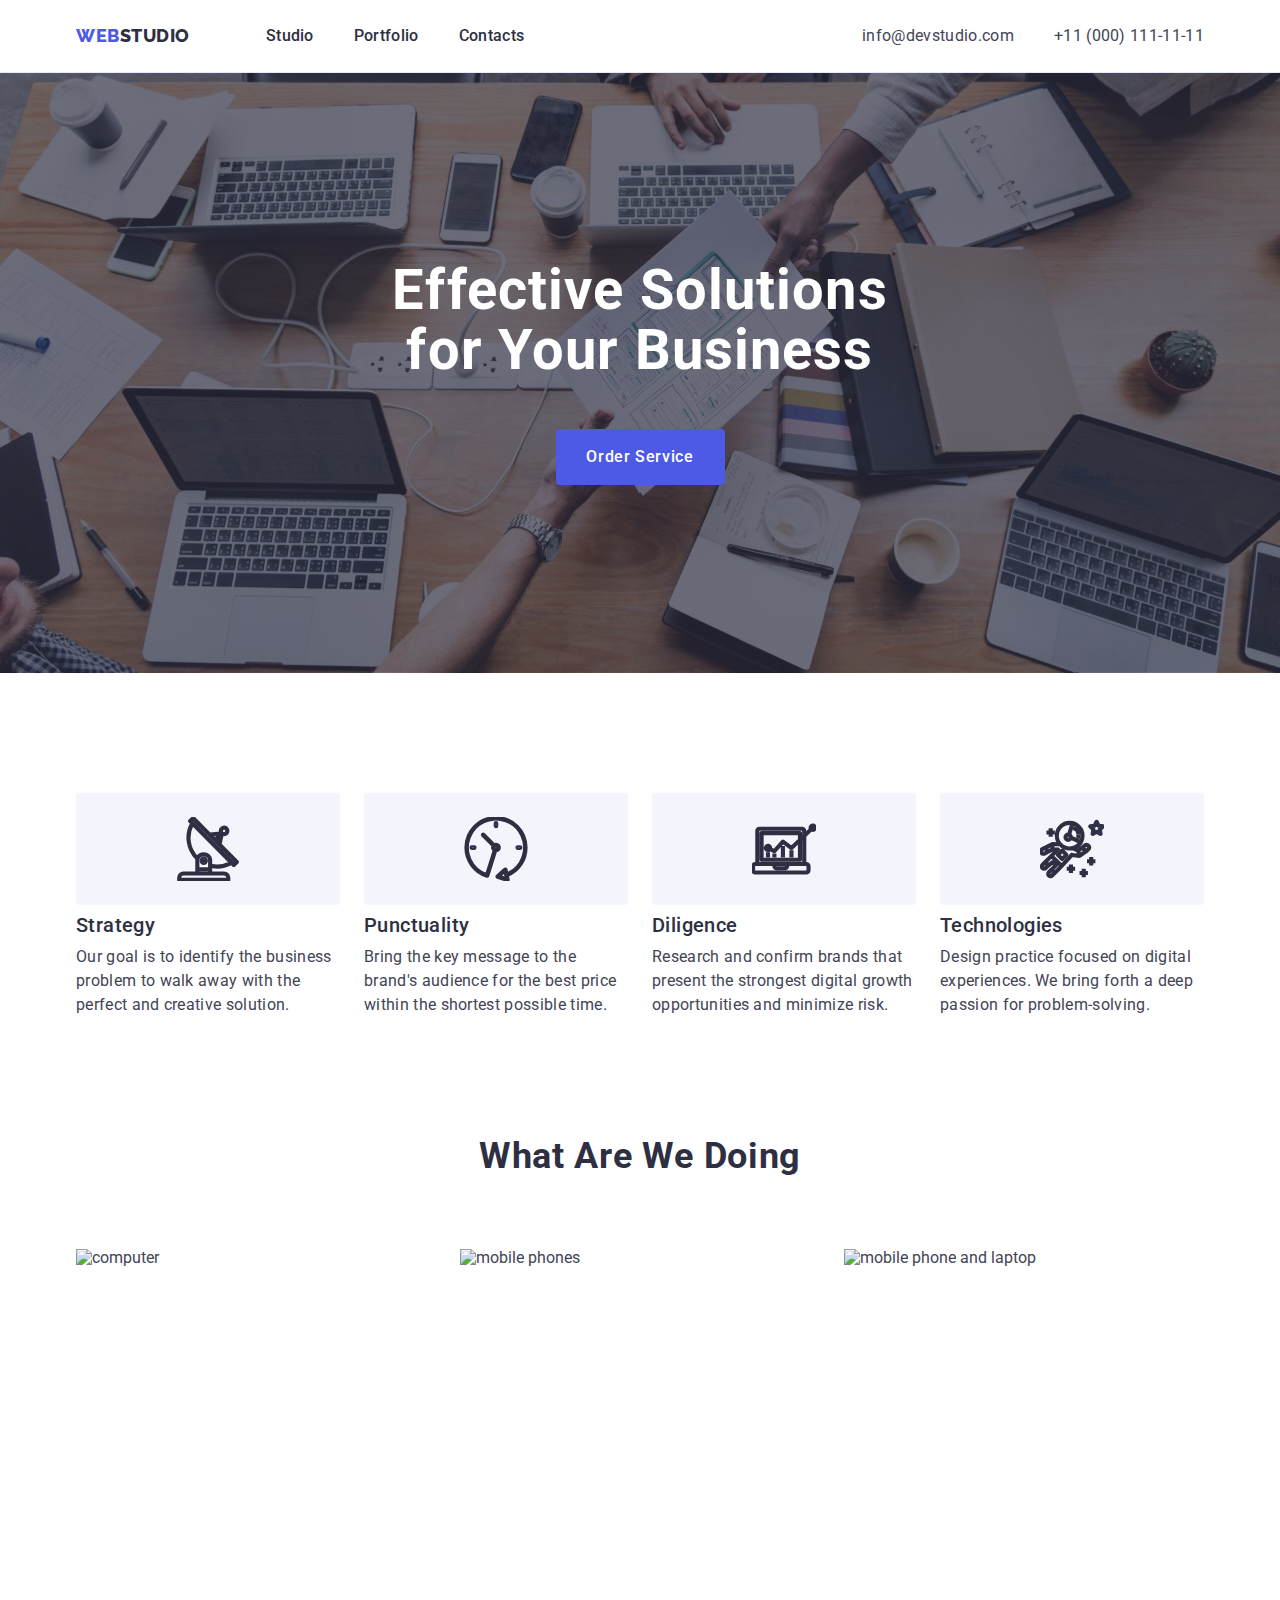
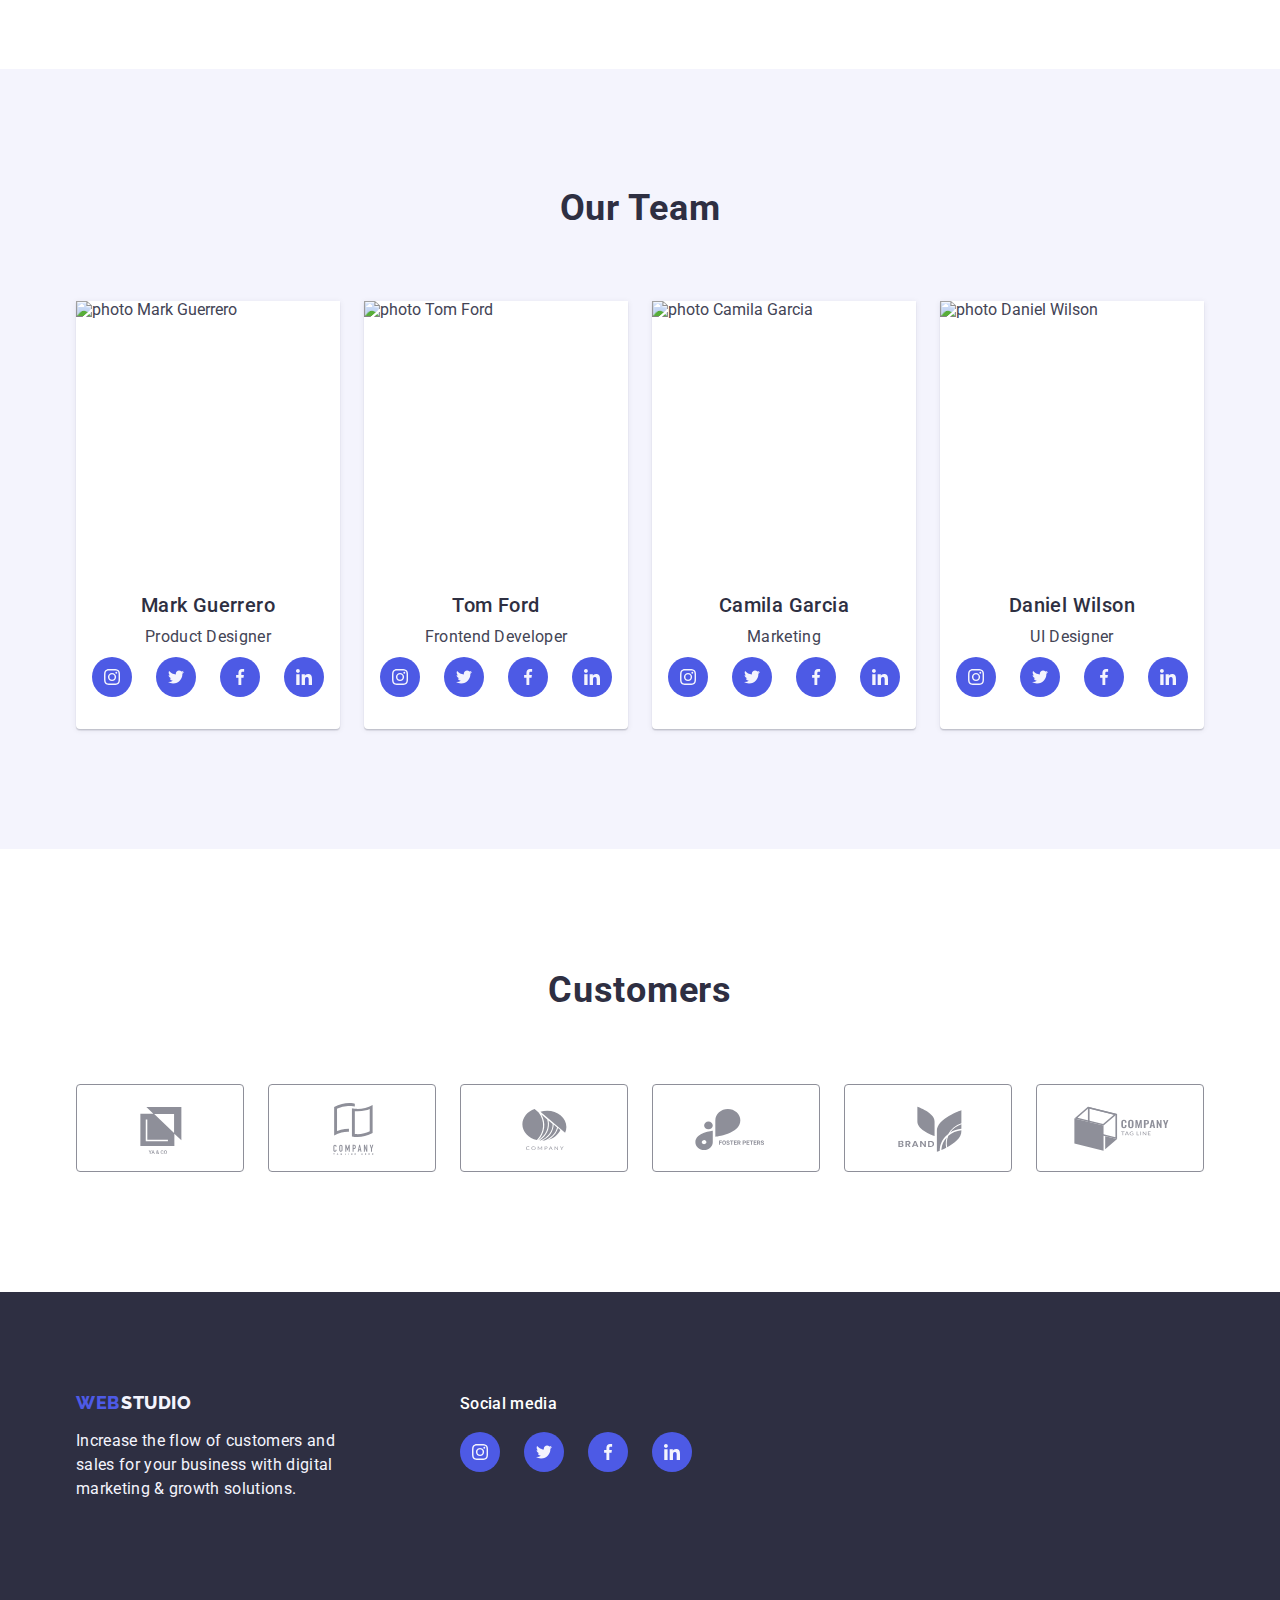
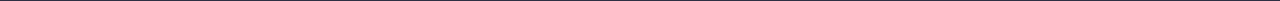
==== commit ffe4ad2a: "1234" ====
--- a/index.html
+++ b/index.html
@@ -54,9 +54,11 @@
                 <h2 class="visually-hidden">text</h2>
                 <ul class="list sect-two-list">
                     <li class="items-bloks">
-                        <svg class="sect-two-svg" width="64" height="64">
-                            <use xlink:href="./images/sprite.svg#antenna"></use>
-                        </svg>
+                        <div class="sect-two-icon">
+                            <svg class="sect-two-svg" width="64" height="64">
+                                <use xlink:href="./images/sprite.svg#antenna"></use>
+                            </svg>
+                        </div>
                         <h3 class="section-bloks-subtitle">Strategy</h3>
                         <p class="section-bloks-text">Our goal is to identify the business problem to walk away with the
                             perfect
@@ -64,9 +66,11 @@
                             solution.</p>
                     </li>
                     <li class="items-bloks">
-                        <svg class="sect-two-svg" width="64" height="64">
-                            <use href="./images/sprite.svg#clock"></use>
-                        </svg>
+                        <div class="sect-two-icon">
+                            <svg class="sect-two-svg" width="64" height="64">
+                                <use href="./images/sprite.svg#clock"></use>
+                            </svg>
+                        </div>
                         <h3 class="section-bloks-subtitle">Punctuality</h3>
                         <p class="section-bloks-text">Bring the key message to the brand's audience for the best price
                             within the
@@ -74,9 +78,11 @@
                             possible time.</p>
                     </li>
                     <li class="items-bloks">
-                        <svg class="sect-two-svg" width="64" height="64">
-                            <use href="./images/sprite.svg#diagram"></use>
-                        </svg>
+                        <div class="sect-two-icon">
+                            <svg class="sect-two-svg" width="64" height="64">
+                                <use href="./images/sprite.svg#diagram"></use>
+                            </svg>
+                        </div>
                         <h3 class="section-bloks-subtitle">Diligence</h3>
                         <p class="section-bloks-text">Research and confirm brands that present the strongest digital
                             growth
@@ -84,9 +90,11 @@
                             minimize risk.</p>
                     </li>
                     <li class="items-bloks">
-                        <svg class="sect-two-svg" width="64" height="64">
-                            <use href="./images/sprite.svg#astronaut"></use>
-                        </svg>
+                        <div class="sect-two-icon">
+                            <svg class="sect-two-svg" width="64" height="64">
+                                <use href="./images/sprite.svg#astronaut"></use>
+                            </svg>
+                        </div>
                         <h3 class="section-bloks-subtitle">Technologies</h3>
                         <p class="section-bloks-text">Design practice focused on digital experiences. We bring forth a
                             deep
--- a/css/styles.css
+++ b/css/styles.css
@@ -228,6 +228,18 @@
     padding-bottom: 120px;
 }
 
+.sect-two-icon {
+    display: flex;
+    align-items: center;
+    justify-content: center;
+    width: 264px;
+    height: 112px;
+    border-radius: 4px;
+    background: var(--color-cloud);
+    margin-bottom: 8px;
+
+}
+
 .visually-hidden {
     position: absolute;
     width: 1px;
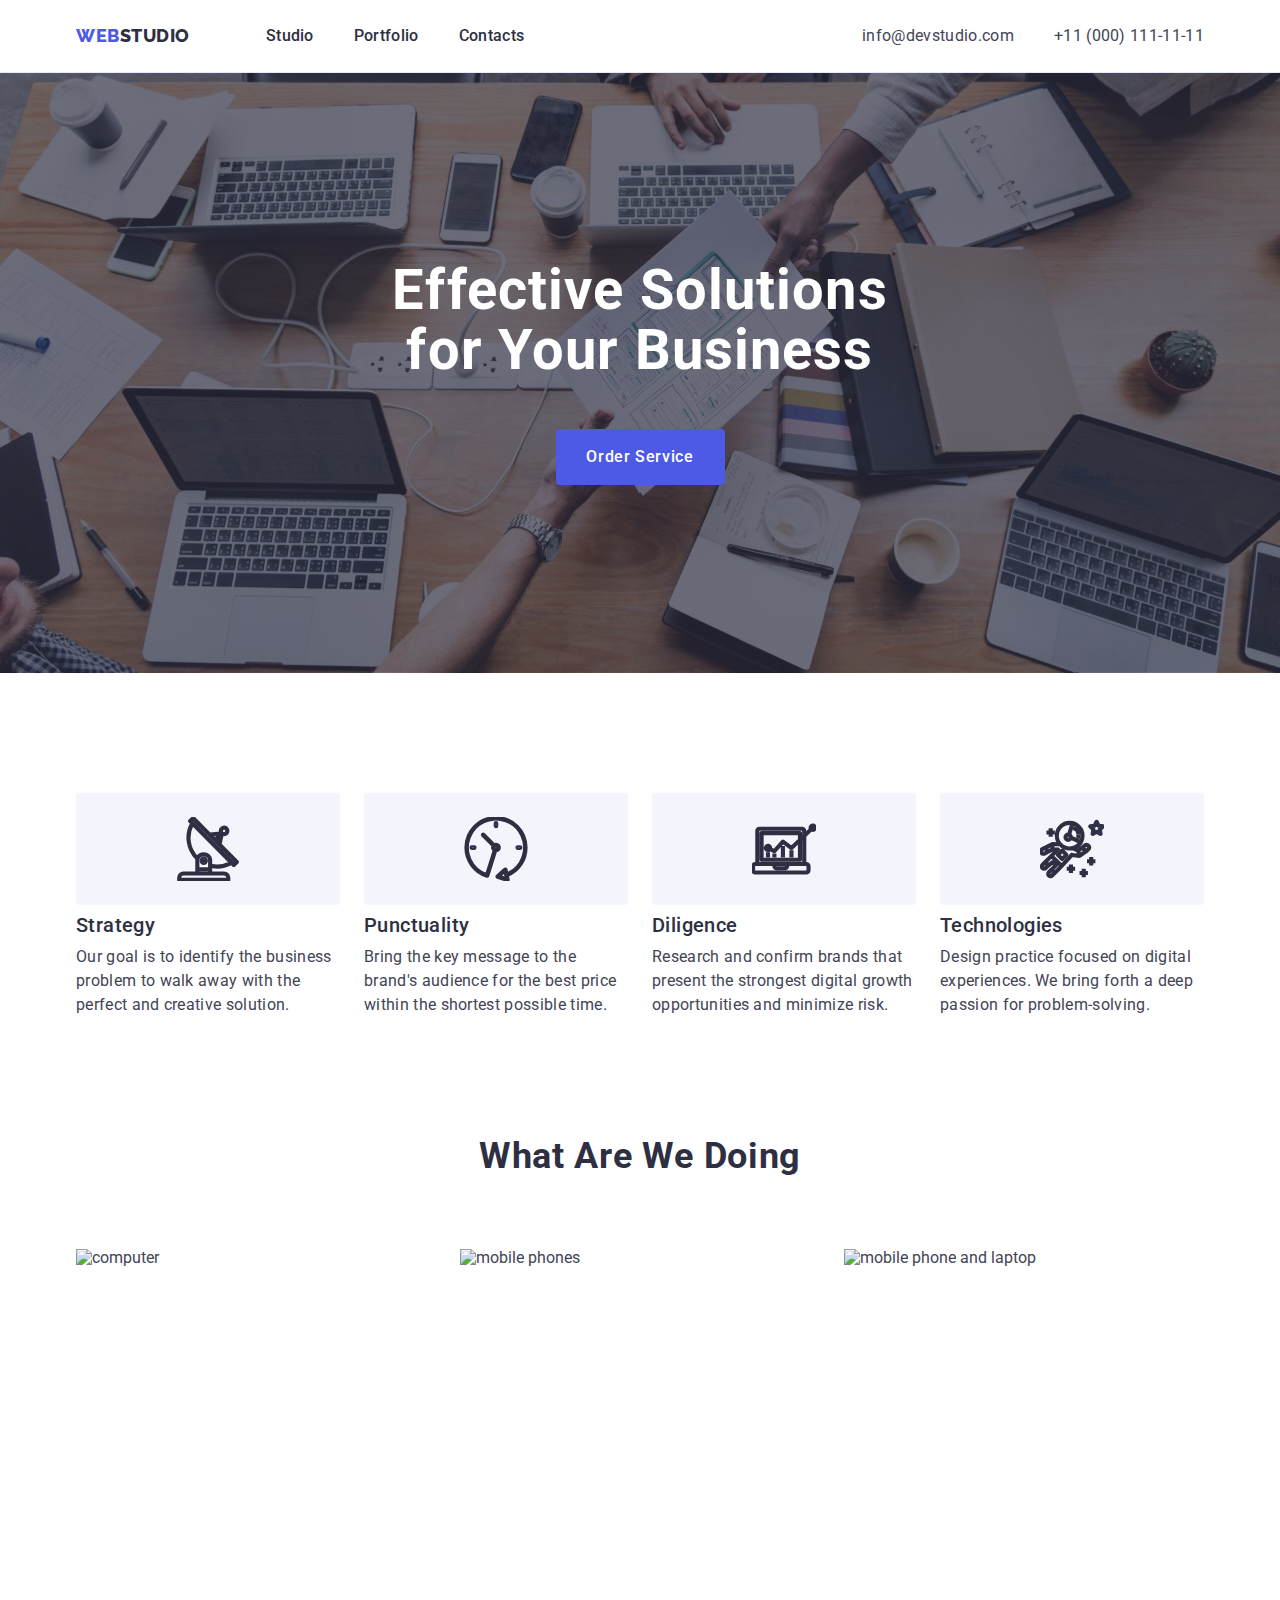
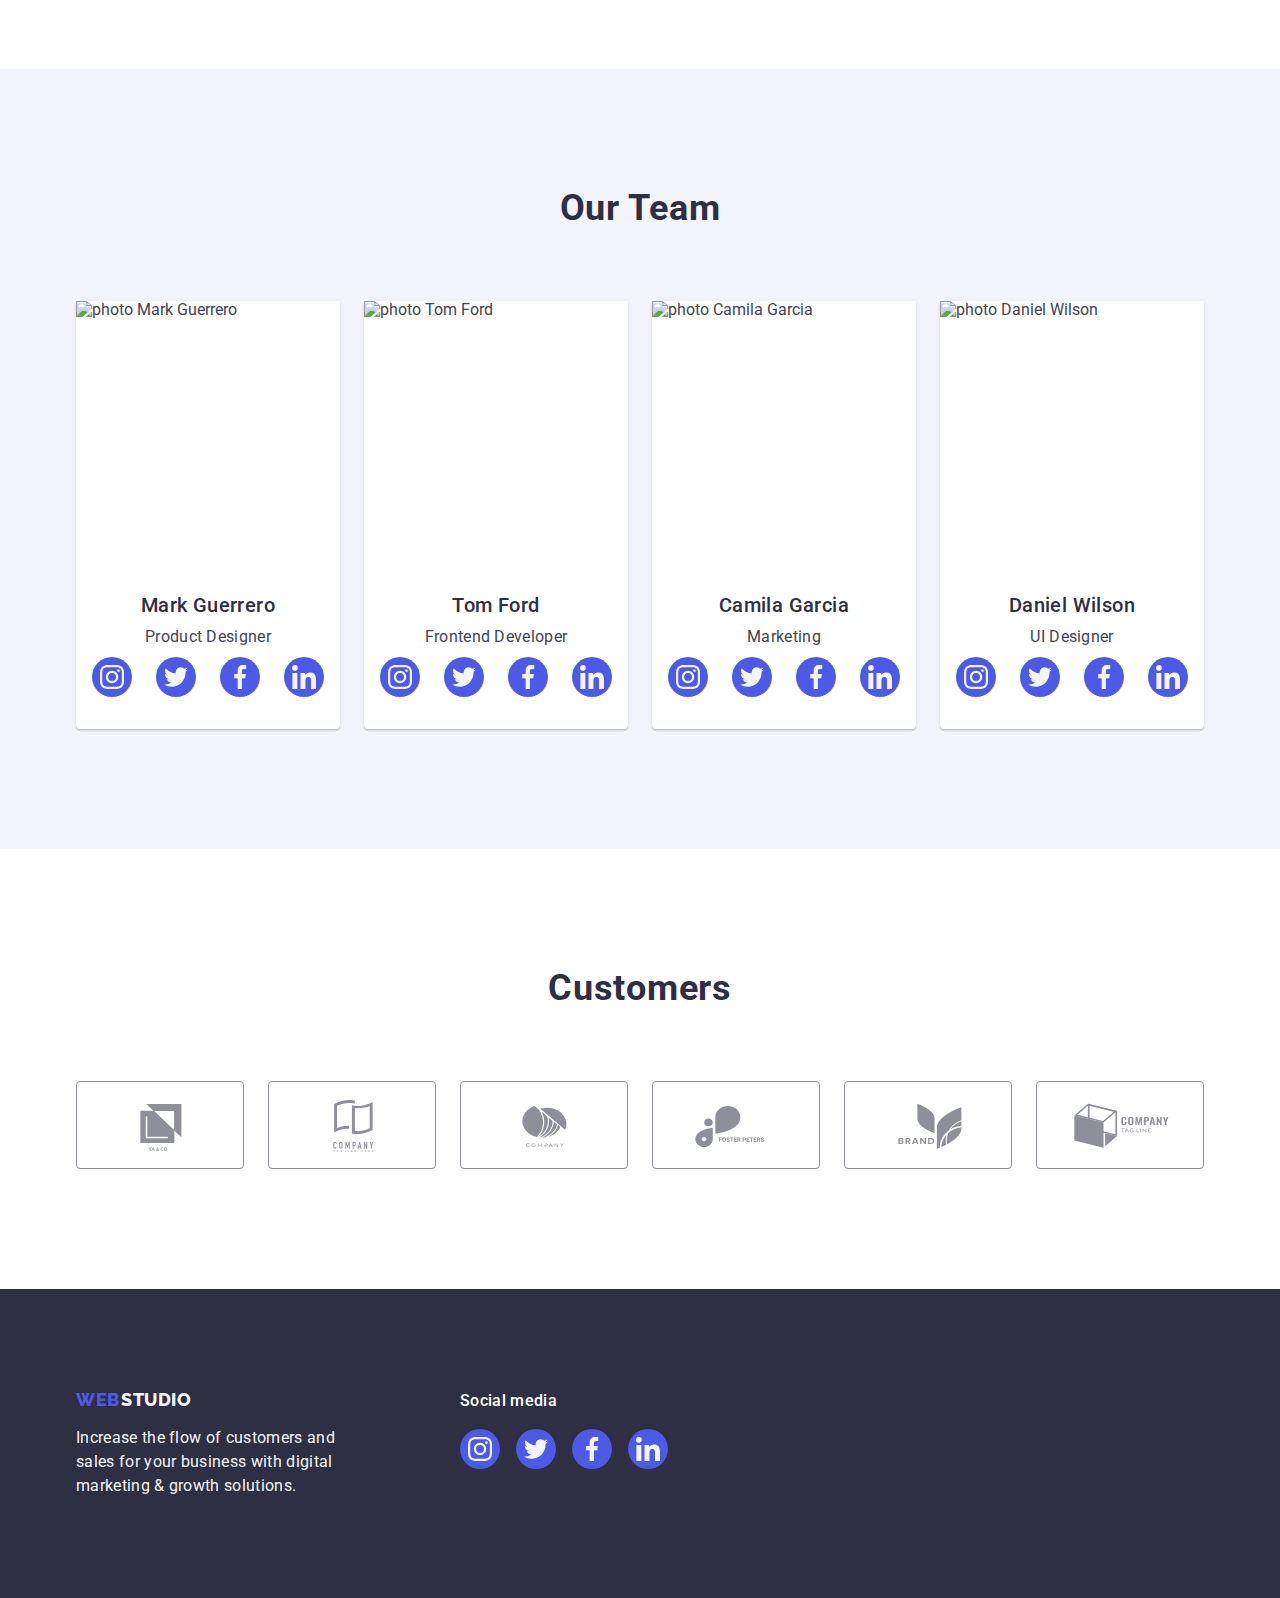
==== commit 7e10ce39: "33221" ====
--- a/index.html
+++ b/index.html
@@ -44,7 +44,7 @@
         <section class="section-title">
             <div class="container">
                 <h1 class="title">Effective Solutions for Your Business</h1>
-                <button type="button" class="title-btn">Order Service</button>
+                <button type="button" class="title-btn" data-modal-open>Order Service</button>
             </div>
         </section>
 
@@ -56,7 +56,7 @@
                     <li class="items-bloks">
                         <div class="sect-two-icon">
                             <svg class="sect-two-svg" width="64" height="64">
-                                <use xlink:href="./images/sprite.svg#antenna"></use>
+                                <use href="./images/icons.svg#antenna"></use>
                             </svg>
                         </div>
                         <h3 class="section-bloks-subtitle">Strategy</h3>
@@ -68,7 +68,7 @@
                     <li class="items-bloks">
                         <div class="sect-two-icon">
                             <svg class="sect-two-svg" width="64" height="64">
-                                <use href="./images/sprite.svg#clock"></use>
+                                <use href="./images/icons.svg#clock"></use>
                             </svg>
                         </div>
                         <h3 class="section-bloks-subtitle">Punctuality</h3>
@@ -80,7 +80,7 @@
                     <li class="items-bloks">
                         <div class="sect-two-icon">
                             <svg class="sect-two-svg" width="64" height="64">
-                                <use href="./images/sprite.svg#diagram"></use>
+                                <use href="./images/icons.svg#diagram"></use>
                             </svg>
                         </div>
                         <h3 class="section-bloks-subtitle">Diligence</h3>
@@ -92,7 +92,7 @@
                     <li class="items-bloks">
                         <div class="sect-two-icon">
                             <svg class="sect-two-svg" width="64" height="64">
-                                <use href="./images/sprite.svg#astronaut"></use>
+                                <use href="./images/icons.svg#astronaut"></use>
                             </svg>
                         </div>
                         <h3 class="section-bloks-subtitle">Technologies</h3>
@@ -136,28 +136,28 @@
                                 <li class="item-icons-team">
                                     <a href="" class="link-icons-team">
                                         <svg class="social-media-icon" width="16" height="16">
-                                            <use href="./images/sprite.svg#instagram"></use>
-                                        </svg>
-                                    </a>
-                                </li>
-                                <li class="item-icons-team">
-                                    <a href="" class="link-icons-team">
-                                        <svg class="social-media-icon" width="16" height="16">
-                                            <use href="./images/sprite.svg#twitter"></use>
-                                        </svg>
-                                    </a>
-                                </li>
-                                <li class="item-icons-team">
-                                    <a href="" class="link-icons-team">
-                                        <svg class="social-media-icon" width="16" height="16">
-                                            <use href="./images/sprite.svg#facebook"></use>
-                                        </svg>
-                                    </a>
-                                </li>
-                                <li class="item-icons-team">
-                                    <a href="" class="link-icons-team">
-                                        <svg class="social-media-icon" width="16" height="16">
-                                            <use href="./images/sprite.svg#linkedin"></use>
+                                            <use href="./images/icons.svg#instagram"></use>
+                                        </svg>
+                                    </a>
+                                </li>
+                                <li class="item-icons-team">
+                                    <a href="" class="link-icons-team">
+                                        <svg class="social-media-icon" width="16" height="16">
+                                            <use href="./images/icons.svg#twitter"></use>
+                                        </svg>
+                                    </a>
+                                </li>
+                                <li class="item-icons-team">
+                                    <a href="" class="link-icons-team">
+                                        <svg class="social-media-icon" width="16" height="16">
+                                            <use href="./images/icons.svg#facebook"></use>
+                                        </svg>
+                                    </a>
+                                </li>
+                                <li class="item-icons-team">
+                                    <a href="" class="link-icons-team">
+                                        <svg class="social-media-icon" width="16" height="16">
+                                            <use href="./images/icons.svg#linkedin"></use>
                                         </svg>
                                     </a>
                                 </li>
@@ -174,28 +174,28 @@
                                 <li class="item-icons-team">
                                     <a href="" class="link-icons-team">
                                         <svg class="social-media-icon" width="16" height="16">
-                                            <use href="./images/sprite.svg#instagram"></use>
-                                        </svg>
-                                    </a>
-                                </li>
-                                <li class="item-icons-team">
-                                    <a href="" class="link-icons-team">
-                                        <svg class="social-media-icon" width="16" height="16">
-                                            <use href="./images/sprite.svg#twitter"></use>
-                                        </svg>
-                                    </a>
-                                </li>
-                                <li class="item-icons-team">
-                                    <a href="" class="link-icons-team">
-                                        <svg class="social-media-icon" width="16" height="16">
-                                            <use href="./images/sprite.svg#facebook"></use>
-                                        </svg>
-                                    </a>
-                                </li>
-                                <li class="item-icons-team">
-                                    <a href="" class="link-icons-team">
-                                        <svg class="social-media-icon" width="16" height="16">
-                                            <use href="./images/sprite.svg#linkedin"></use>
+                                            <use href="./images/icons.svg#instagram"></use>
+                                        </svg>
+                                    </a>
+                                </li>
+                                <li class="item-icons-team">
+                                    <a href="" class="link-icons-team">
+                                        <svg class="social-media-icon" width="16" height="16">
+                                            <use href="./images/icons.svg#twitter"></use>
+                                        </svg>
+                                    </a>
+                                </li>
+                                <li class="item-icons-team">
+                                    <a href="" class="link-icons-team">
+                                        <svg class="social-media-icon" width="16" height="16">
+                                            <use href="./images/icons.svg#facebook"></use>
+                                        </svg>
+                                    </a>
+                                </li>
+                                <li class="item-icons-team">
+                                    <a href="" class="link-icons-team">
+                                        <svg class="social-media-icon" width="16" height="16">
+                                            <use href="./images/icons.svg#linkedin"></use>
                                         </svg>
                                     </a>
                                 </li>
@@ -212,28 +212,28 @@
                                 <li class="item-icons-team">
                                     <a href="" class="link-icons-team">
                                         <svg class="social-media-icon" width="16" height="16">
-                                            <use href="./images/sprite.svg#instagram"></use>
-                                        </svg>
-                                    </a>
-                                </li>
-                                <li class="item-icons-team">
-                                    <a href="" class="link-icons-team">
-                                        <svg class="social-media-icon" width="16" height="16">
-                                            <use href="./images/sprite.svg#twitter"></use>
-                                        </svg>
-                                    </a>
-                                </li>
-                                <li class="item-icons-team">
-                                    <a href="" class="link-icons-team">
-                                        <svg class="social-media-icon" width="16" height="16">
-                                            <use href="./images/sprite.svg#facebook"></use>
-                                        </svg>
-                                    </a>
-                                </li>
-                                <li class="item-icons-team">
-                                    <a href="" class="link-icons-team">
-                                        <svg class="social-media-icon" width="16" height="16">
-                                            <use href="./images/sprite.svg#linkedin"></use>
+                                            <use href="./images/icons.svg#instagram"></use>
+                                        </svg>
+                                    </a>
+                                </li>
+                                <li class="item-icons-team">
+                                    <a href="" class="link-icons-team">
+                                        <svg class="social-media-icon" width="16" height="16">
+                                            <use href="./images/icons.svg#twitter"></use>
+                                        </svg>
+                                    </a>
+                                </li>
+                                <li class="item-icons-team">
+                                    <a href="" class="link-icons-team">
+                                        <svg class="social-media-icon" width="16" height="16">
+                                            <use href="./images/icons.svg#facebook"></use>
+                                        </svg>
+                                    </a>
+                                </li>
+                                <li class="item-icons-team">
+                                    <a href="" class="link-icons-team">
+                                        <svg class="social-media-icon" width="16" height="16">
+                                            <use href="./images/icons.svg#linkedin"></use>
                                         </svg>
                                     </a>
                                 </li>
@@ -250,28 +250,28 @@
                                 <li class="item-icons-team">
                                     <a href="" class="link-icons-team">
                                         <svg class="social-media-icon" width="16" height="16">
-                                            <use href="./images/sprite.svg#instagram"></use>
-                                        </svg>
-                                    </a>
-                                </li>
-                                <li class="item-icons-team">
-                                    <a href="" class="link-icons-team">
-                                        <svg class="social-media-icon" width="16" height="16">
-                                            <use href="./images/sprite.svg#twitter"></use>
-                                        </svg>
-                                    </a>
-                                </li>
-                                <li class="item-icons-team">
-                                    <a href="" class="link-icons-team">
-                                        <svg class="social-media-icon" width="16" height="16">
-                                            <use href="./images/sprite.svg#facebook"></use>
-                                        </svg>
-                                    </a>
-                                </li>
-                                <li class="item-icons-team">
-                                    <a href="" class="link-icons-team">
-                                        <svg class="social-media-icon" width="16" height="16">
-                                            <use href="./images/sprite.svg#linkedin"></use>
+                                            <use href="./images/icons.svg#instagram"></use>
+                                        </svg>
+                                    </a>
+                                </li>
+                                <li class="item-icons-team">
+                                    <a href="" class="link-icons-team">
+                                        <svg class="social-media-icon" width="16" height="16">
+                                            <use href="./images/icons.svg#twitter"></use>
+                                        </svg>
+                                    </a>
+                                </li>
+                                <li class="item-icons-team">
+                                    <a href="" class="link-icons-team">
+                                        <svg class="social-media-icon" width="16" height="16">
+                                            <use href="./images/icons.svg#facebook"></use>
+                                        </svg>
+                                    </a>
+                                </li>
+                                <li class="item-icons-team">
+                                    <a href="" class="link-icons-team">
+                                        <svg class="social-media-icon" width="16" height="16">
+                                            <use href="./images/icons.svg#linkedin"></use>
                                         </svg>
                                     </a>
                                 </li>
@@ -290,42 +290,42 @@
                     <li class="item-customers">
                         <a href="" class="link-customers" aria-label="logo-1">
                             <svg class="customers-icon" width="104" height="56">
-                                <use href="./images/sprite.svg#logo-1"></use>
+                                <use href="./images/icons.svg#logo-1"></use>
                             </svg>
                         </a>
                     </li>
                     <li class="item-customers">
                         <a href="" class="link-customers" aria-label="logo-2">
                             <svg class="customers-icon" width="104" height="56">
-                                <use href="./images/sprite.svg#logo-2"></use>
+                                <use href="./images/icons.svg#logo-2"></use>
                             </svg>
                         </a>
                     </li>
                     <li class="item-customers">
                         <a href="" class="link-customers" aria-label="logo-3">
                             <svg class="customers-icon" width="104" height="56">
-                                <use href="./images/sprite.svg#logo-3"></use>
+                                <use href="./images/icons.svg#logo-3"></use>
                             </svg>
                         </a>
                     </li>
                     <li class="item-customers">
                         <a href="" class="link-customers" aria-label="logo-4">
                             <svg class="customers-icon" width="104" height="56">
-                                <use href="./images/sprite.svg#logo-4"></use>
+                                <use href="./images/icons.svg#logo-4"></use>
                             </svg>
                         </a>
                     </li>
                     <li class="item-customers">
                         <a href="" class="link-customers" aria-label="logo-5">
                             <svg class="customers-icon" width="104" height="56">
-                                <use href="./images/sprite.svg#logo-5"></use>
+                                <use href="./images/icons.svg#logo-5"></use>
                             </svg>
                         </a>
                     </li>
                     <li class="item-customers">
                         <a href="" class="link-customers" aria-label="logo-6">
                             <svg class="customers-icon" width="104" height="56">
-                                <use href="./images/sprite.svg#logo-6"></use>
+                                <use href="./images/icons.svg#logo-6"></use>
                             </svg>
                         </a>
                     </li>
@@ -350,28 +350,28 @@
                     <li class="item-icons-footer">
                         <a href="" class="link-icons-footer">
                             <svg class="social-media-icon" width="16" height="16">
-                                <use href="./images/sprite.svg#instagram"></use>
+                                <use href="./images/icons.svg#instagram"></use>
                             </svg>
                         </a>
                     </li>
                     <li class="item-icons-team">
                         <a href="" class="link-icons-footer">
                             <svg class="social-media-icon" width="16" height="16">
-                                <use href="./images/sprite.svg#twitter"></use>
+                                <use href="./images/icons.svg#twitter"></use>
                             </svg>
                         </a>
                     </li>
                     <li class="item-icons-team">
                         <a href="" class="link-icons-footer">
                             <svg class="social-media-icon" width="16" height="16">
-                                <use href="./images/sprite.svg#facebook"></use>
+                                <use href="./images/icons.svg#facebook"></use>
                             </svg>
                         </a>
                     </li>
                     <li class="item-icons-team">
                         <a href="" class="link-icons-footer">
                             <svg class="social-media-icon" width="16" height="16">
-                                <use href="./images/sprite.svg#linkedin"></use>
+                                <use href="./images/icons.svg#linkedin"></use>
                             </svg>
                         </a>
                     </li>
--- a/css/styles.css
+++ b/css/styles.css
@@ -103,6 +103,7 @@
 
 .header {
     border-bottom: 1px solid var(--cornflower);
+    box-shadow: 0px 1px 6px 0px rgba(46, 47, 66, 0.08), 0px 1px 1px 0px rgba(46, 47, 66, 0.16), 0px 2px 1px 0px rgba(46, 47, 66, 0.08);
 }
 
 .site-nav {
@@ -136,6 +137,7 @@
     display: block;
 }
 
+
 .menu:focus,
 .menu:hover {
     color: var(--btn-hover-color);
@@ -208,6 +210,7 @@
     min-width: 169px;
     border: none;
     border-radius: 4px;
+    background-color: 250ms cubic-bezier(0.4, 0, 0.2, 1);
 }
 
 .title-btn:hover {
@@ -342,7 +345,7 @@
 }
 
 .team-block {
-    padding: 32px 16px;
+    padding: 32px 0px;
 }
 
 .team-name {
@@ -381,6 +384,8 @@
     height: 40px;
     background-color: var(--color-iris);
     border-radius: 50%;
+    transition: background-color 250ms cubic-bezier(0.4, 0, 0.2, 1);
+    ;
 }
 
 .link-icons-team:hover {
@@ -404,7 +409,7 @@
     font-size: 36px;
     font-family: Roboto;
     font-weight: 700;
-    line-height: 1.2;
+    line-height: 1.11;
     letter-spacing: 0.72px;
     text-transform: capitalize;
 }
@@ -421,11 +426,16 @@
     align-items: center;
     width: 168px;
     height: 88px;
+    color: var(--lightslate);
     border: 1px solid var(--lightslate);
     border-radius: 4px;
+    transition: border-color 250ms cubic-bezier(0.4, 0, 0.2, 1),
+        color 250ms cubic-bezier(0.4, 0, 0.2, 1);
+    ;
 }
 
 .customers-icon {
+    fill: currentColor;
     fill: var(--lightslate);
 }
 
@@ -435,6 +445,12 @@
 
 .link-customers:hover {
     border-color: var(--btn-hover-color);
+    color: var(--btn-hover-color);
+}
+
+.link-customers:focus {
+    border-color: var(--btn-hover-color);
+    color: var(--btn-hover-color)
 }
 
 /**
@@ -489,11 +505,13 @@
 
 .list-icons-footer {
     display: flex;
-    gap: 24px;
+    gap: 16px;
 }
 
 .social-media-icon {
     fill: var(--color-cloud);
+    width: 24px;
+    height: 24px;
 }
 
 .link-icons-footer {
@@ -504,9 +522,15 @@
     height: 40px;
     background-color: var(--color-iris);
     border-radius: 50%;
+    transition: background-color 250ms cubic-bezier(0.4, 0, 0.2, 1);
+    ;
 }
 
 .link-icons-footer:hover {
+    background-color: var(--green-color);
+}
+
+.link-icons-footer:focus {
     background-color: var(--green-color);
 }
 
